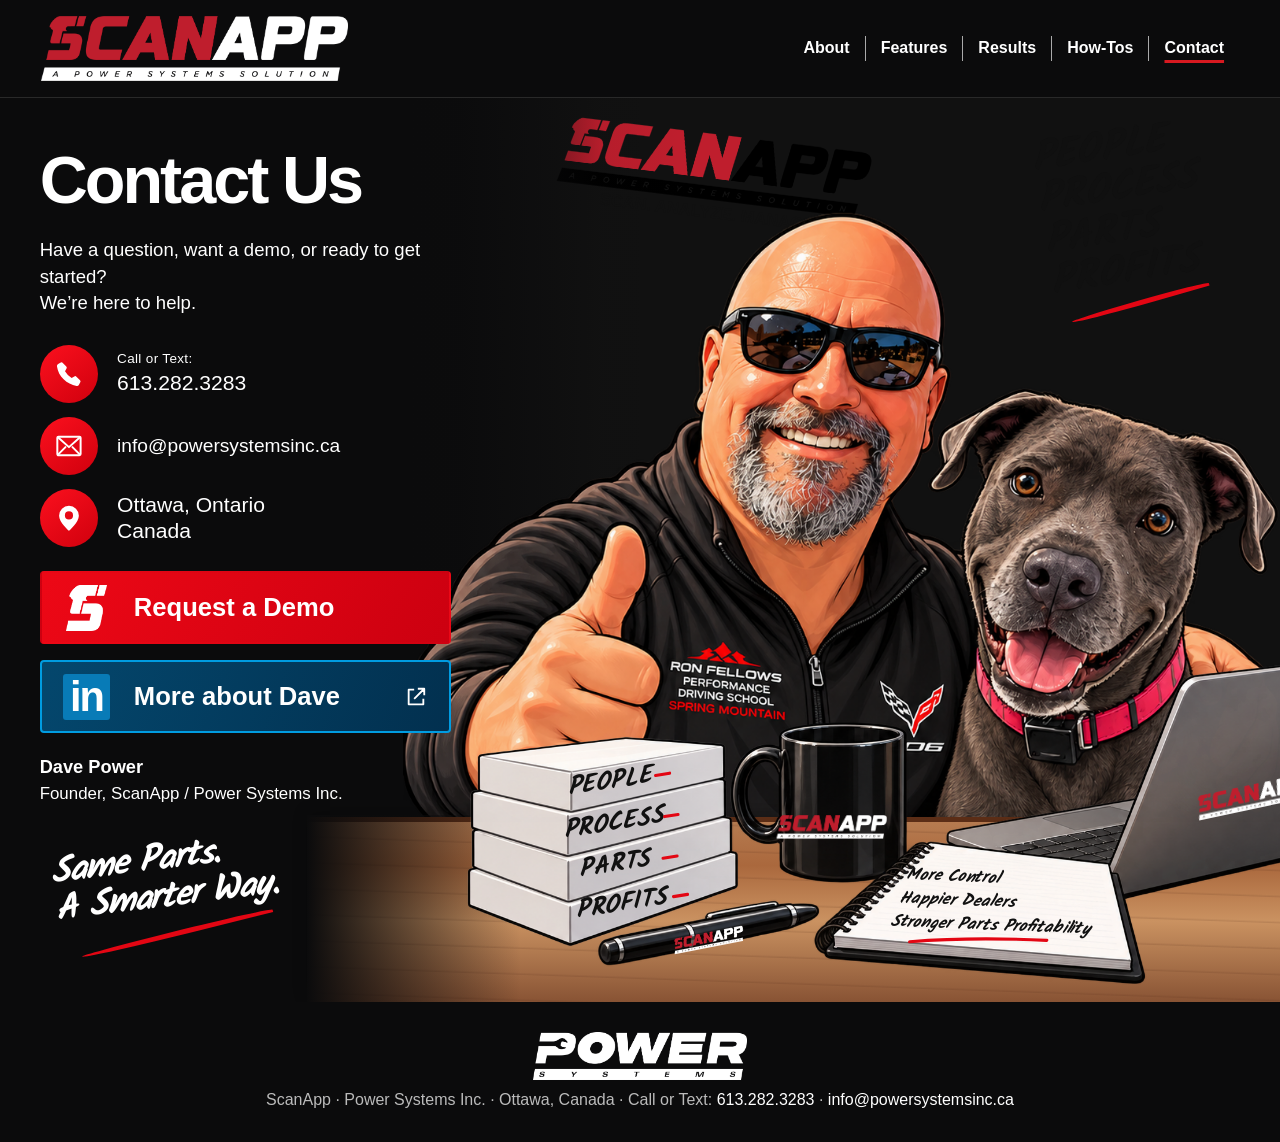
==== contact.html @ 514004e7 "Assemble Contact page from approved layers; review desktop and mobile without changing main" ====
<!doctype html>
<html lang="en">
<head>
  <meta charset="utf-8">
  <meta name="viewport" content="width=device-width,initial-scale=1">
  <meta name="description" content="Contact Dave Power at ScanApp. Call or text 613.282.3283, request a demo, or learn more about the founder of ScanApp and Power Systems Inc.">
  <title>Contact Us | ScanApp</title>
  <link rel="icon" href="graphics/scanapp%20small%20color.png">
  <link rel="preconnect" href="https://fonts.googleapis.com">
  <link rel="preconnect" href="https://fonts.gstatic.com" crossorigin>
  <link href="https://fonts.googleapis.com/css2?family=Kalam:wght@700&display=swap" rel="stylesheet">
  <link rel="stylesheet" href="site.css">
  <link rel="stylesheet" href="contact.css?v=20261003-1">
</head>
<body class="contact-view">
  <a class="contact-skip" href="#contact-heading">Skip to contact information</a>
  <div data-site-header></div>
  <main class="contact-stage" aria-labelledby="contact-heading">
    <picture class="contact-environment" aria-hidden="true">
      <source media="(max-width:800px)" srcset="graphics/ChatGPT%20Image%20Oct%203%2C%202026%2C%2002_50_07%20PM-3.png">
      <img src="graphics/ChatGPT%20Image%20Oct%203%2C%202026%2C%2002_50_04%20PM-2.png" width="1536" height="1024" alt="" fetchpriority="high">
    </picture>
    <div class="contact-shade" aria-hidden="true"></div>
    <div class="contact-wall-brand" aria-hidden="true">
      <img src="graphics/SCANAPP_COLOR.png" width="1915" height="408" alt="">
      <span>SCAN. ANALYZE. MANAGE.</span>
    </div>
    <div class="contact-wall-words" aria-hidden="true">PEOPLE<br>PROCESS<br>PARTS<br>PROFITS<i></i></div>

    <section class="contact-information">
      <h1 id="contact-heading">Contact Us</h1>
      <p class="contact-intro">Have a question, want a demo, or ready to get started?  <span>We’re here to help.</span></p>
      <div class="contact-details">
        <div class="contact-detail">
          <span class="contact-symbol" aria-hidden="true"><svg viewBox="0 0 24 24"><path d="M6.7 2.5a1.5 1.5 0 0 0-1.7-.3L2.7 3.4a2 2 0 0 0-1 2.1c.7 4.2 2.5 7.9 5.7 11.1 3.1 3.1 6.9 5 11.1 5.7a2 2 0 0 0 2.1-1l1.2-2.3a1.5 1.5 0 0 0-.3-1.7l-3.1-3a1.5 1.5 0 0 0-1.8-.2l-2.3 1.3a14.7 14.7 0 0 1-5.7-5.7l1.3-2.3a1.5 1.5 0 0 0-.2-1.8Z"/></svg></span>
          <div><span class="contact-phone-label">Call or Text:</span><a class="contact-phone" href="tel:+16132823283">613.282.3283</a></div>
        </div>
        <div class="contact-detail">
          <span class="contact-symbol" aria-hidden="true"><svg viewBox="0 0 24 24" class="contact-outline"><rect x="2" y="4" width="20" height="16" rx="1"/><path d="m3 5 9 8 9-8M3 19l6-6m12 6-6-6"/></svg></span>
          <div class="contact-email"><span data-email></span><noscript>Please call or text the number above.</noscript></div>
        </div>
        <div class="contact-detail">
          <span class="contact-symbol" aria-hidden="true"><svg viewBox="0 0 24 24"><path fill-rule="evenodd" d="M12 1.5A8.5 8.5 0 0 0 3.5 10c0 5.7 8.5 13 8.5 13s8.5-7.3 8.5-13A8.5 8.5 0 0 0 12 1.5Zm0 4.8a3.5 3.5 0 1 1 0 7 3.5 3.5 0 0 1 0-7Z"/></svg></span>
          <address>Ottawa, Ontario<br>Canada</address>
        </div>
      </div>
      <div class="contact-ctas">
        <a class="contact-cta contact-demo" href="tel:+16132823283" data-demo-link><img src="graphics/S%20ICON_WHITE.png" width="36" height="36" alt=""><span>Request a Demo</span></a>
        <a class="contact-cta contact-linkedin" href="https://www.linkedin.com/in/thedavepower/" target="_blank" rel="noopener noreferrer"><span class="contact-linkedin-mark" aria-hidden="true">in</span><span>More about Dave</span><svg class="contact-external" viewBox="0 0 24 24" aria-hidden="true"><path d="M14 3h7v7m0-7L10 14M10 4H4v16h16v-6"/></svg></a>
      </div>
    </section>

    <div class="contact-illustration">
    <div class="contact-portrait" role="img" aria-label="Illustration of Dave Power giving a thumbs-up with his gray dog beside him.">
      <svg viewBox="0 205 1122 1040" aria-hidden="true"><image href="graphics/ChatGPT%20Image%20Oct%203%2C%202026%2C%2002_49_44%20PM-1.png" width="1122" height="1402"/></svg>
    </div>
    <div class="contact-desktop" aria-hidden="true"></div>
    <div class="contact-props" aria-hidden="true">
      <svg viewBox="0 470 1448 550">
        <image href="graphics/ChatGPT%20Image%20Oct%203%2C%202026%2C%2002_50_10%20PM-4.png" width="1448" height="1086"/>
        <g class="contact-prop-writing" transform="rotate(-9 238 767)">
          <text x="185" y="691">PEOPLE</text><text x="168" y="758">PROCESS</text><text x="183" y="824">PARTS</text><text x="167" y="889">PROFITS</text>
          <path d="M329 681h23M333 749h22M320 815h23M327 879h23" class="contact-red-stroke"/>
        </g>
        <image href="graphics/SCANAPP_RED%26WHITE.png" x="510" y="731" width="178" height="40"/>
        <image href="graphics/SCANAPP_RED%26WHITE.png" x="1187" y="681" width="184" height="42" transform="rotate(-12 1280 702)"/>
        <image href="graphics/SCANAPP_RED%26WHITE.png" x="342" y="920" width="116" height="27" transform="rotate(-11 400 933)"/>
        <g class="contact-note-writing" transform="matrix(1,.04,-.15,1,126,-33)">
          <text x="719" y="840">More Control</text><text x="714" y="878">Happier Dealers</text><text x="704" y="916">Stronger Parts Profitability</text>
          <path d="M740 940q99-12 220-11" class="contact-red-stroke"/>
        </g>
      </svg>
    </div>
    </div>
    <div class="contact-founder"><strong>Dave Power</strong><span>Founder, ScanApp / Power Systems Inc.</span></div>
    <p class="contact-motto">Same Parts.<br>A Smarter Way.<i aria-hidden="true"></i></p>
  </main>
  <div data-site-footer></div>
  <script src="site.js"></script>
  <script src="contact.js?v=20261003-1"></script>
</body>
</html>
---- site.css ----
:root{--red:#d71920;--black:#0b0b0c;--ink:#202124;--muted:#666;--line:#ddd;--soft:#f6f6f6}*{box-sizing:border-box}body{margin:0;font-family:Arial,Helvetica,sans-serif;color:var(--ink);line-height:1.55;background:#fff}header{background:#fff;border-bottom:1px solid var(--line);padding:14px 5%;display:flex;align-items:center;justify-content:space-between;position:sticky;top:0;z-index:10}.brand img{height:68px;width:auto;display:block}nav{display:flex;align-items:center}nav>a,.drop>a{color:#111;text-decoration:none;font-weight:700;padding:0 15px}nav>a+*,.drop+*{border-left:1px solid #aaa}.drop{position:relative}.dropmenu{display:none;position:absolute;top:26px;left:0;background:#fff;border:1px solid var(--line);min-width:190px;box-shadow:0 12px 25px #0002}.drop:hover .dropmenu{display:block}.dropmenu a{display:block;padding:11px 14px;color:#111;text-decoration:none}.dropmenu a:hover{background:var(--soft)}.menu{display:none;border:0;background:none;font-size:30px}.hero{background:var(--black);color:#fff;padding:72px 7%}.hero-inner{max-width:1200px;margin:auto;display:grid;grid-template-columns:1.1fr .9fr;gap:50px;align-items:center}.hero h1{font-size:52px;line-height:1.05;margin:0 0 18px}.hero p{font-size:20px;color:#e7e7e7}.red{color:var(--red)}.btn{display:inline-block;background:var(--red);color:#fff;padding:13px 20px;text-decoration:none;font-weight:800;margin-top:12px}.wrap{max-width:1200px;margin:auto;padding:60px 6%}.wrap h1,.wrap h2{line-height:1.1}.wrap h2{font-size:34px}.lead{font-size:20px;color:var(--muted);max-width:900px}.feature-links{display:grid;grid-template-columns:repeat(3,1fr);gap:28px;margin-top:36px}.feature-links a{border-top:5px solid var(--red);padding:24px;background:var(--soft);color:var(--ink);text-decoration:none}.feature-links h3{font-size:25px;margin:0 0 8px}.split{display:grid;grid-template-columns:1fr 1fr;gap:42px;align-items:center}.photo{width:100%;display:block}.black{background:var(--black);color:#fff}.black .lead{color:#ddd}.stat{font-size:38px;font-weight:900}.dms{display:flex;flex-wrap:wrap;gap:12px;margin-top:18px}.pill{border:1px solid #bbb;padding:9px 14px}.footer{background:#0b0b0c;color:#bbb;padding:30px 6%;text-align:center}.footer img{height:48px;max-width:240px}.guide{padding:18px 0;border-bottom:1px solid var(--line)}.guide a{color:var(--red);font-weight:800}.lpo-flow{display:grid;grid-template-columns:repeat(5,1fr);gap:12px;margin-top:28px}.lpo-flow div{background:#fff;color:#111;padding:18px;border-top:4px solid var(--red)}@media(max-width:800px){header{flex-wrap:wrap}.brand img{height:44px}.menu{display:block}nav{display:none;width:100%;flex-direction:column;align-items:stretch;padding-top:10px}nav.open{display:flex}nav>a,.drop>a{display:block;padding:12px 0;border-top:1px solid var(--line)}nav>a+*,.drop+*{border-left:0}.dropmenu{display:block;position:static;border:0;box-shadow:none;padding-left:16px}.dropmenu a{padding:8px 0}.hero-inner,.split{grid-template-columns:1fr}.hero{padding:48px 6%}.hero h1{font-size:38px}.feature-links{grid-template-columns:1fr}.lpo-flow{grid-template-columns:1fr}.wrap{padding:44px 6%}}
.lpo-hero-art{display:grid;grid-template-columns:1fr 1fr;gap:18px;align-items:end}.lpo-people{display:flex;align-items:flex-end;justify-content:center}.lpo-people img{width:48%;max-width:260px;object-fit:contain}.process-grid{display:grid;grid-template-columns:repeat(5,1fr);gap:18px;margin-top:34px}.process-item{text-align:center}.process-item img{width:100%;aspect-ratio:1.2/1;object-fit:contain}.process-title{font-size:30px;font-weight:900;line-height:1;margin:12px 0 8px}.process-sub{font-size:17px;font-weight:800;min-height:26px}.solution-list{font-size:18px;line-height:1.7}.solution-list li{margin-bottom:10px}.benefit-grid{display:grid;grid-template-columns:repeat(6,1fr);gap:18px;margin-top:30px}.benefit{text-align:center}.benefit img{height:76px;max-width:100%;object-fit:contain}.benefit strong{display:block;margin-top:10px}.dept-grid{display:grid;grid-template-columns:repeat(3,1fr);gap:32px}.dept{display:grid;grid-template-columns:130px 1fr;gap:18px;align-items:end}.dept img{width:130px;max-height:190px;object-fit:contain}.visual-pair{display:grid;grid-template-columns:1fr 1fr;gap:22px;align-items:center}.visual-pair img{width:100%;max-height:360px;object-fit:contain}
@media(max-width:900px){.process-grid{grid-template-columns:1fr 1fr}.benefit-grid{grid-template-columns:1fr 1fr 1fr}.dept-grid{grid-template-columns:1fr}.lpo-hero-art{grid-template-columns:1fr}.visual-pair{grid-template-columns:1fr}}
@media(max-width:600px){.process-grid{grid-template-columns:1fr}.process-item{display:grid;grid-template-columns:130px 1fr;text-align:left;gap:18px;align-items:center;border-bottom:1px solid #ddd;padding:18px 0}.process-item img{width:130px}.process-title{font-size:28px;margin:0 0 6px}.process-sub{min-height:0}.benefit-grid{grid-template-columns:1fr 1fr}.dept{grid-template-columns:100px 1fr}.dept img{width:100px}.lpo-people img{width:50%}}

/* LPO hero balance */
.lpo-hero-art{grid-template-columns:1fr!important;position:relative;min-height:430px;align-items:end}
.lpo-people{position:relative;z-index:2;justify-content:flex-start!important;padding-right:18%}
.lpo-people img{width:45%!important;max-width:245px!important}
.hero-lpo-box{position:absolute;right:0;bottom:0;width:38%!important;max-width:300px!important;height:auto;object-fit:contain;z-index:1}
.hero .hero-inner>div:first-child{min-width:0}
@media(min-width:901px){.hero .hero-inner{grid-template-columns:minmax(430px,1fr) minmax(430px,1fr)!important}.hero h1{font-size:52px!important;max-width:620px}.hero p{max-width:620px}}
@media(max-width:900px){.lpo-hero-art{min-height:360px}.lpo-people{padding-right:20%}.hero-lpo-box{width:36%!important}}
@media(max-width:600px){.lpo-hero-art{min-height:300px}.lpo-people{padding-right:15%}.lpo-people img{width:48%!important}.hero-lpo-box{width:34%!important}.hero h1{font-size:38px!important}}

/* Approved LPO polish */
.hero h1{white-space:nowrap;font-size:clamp(34px,3.3vw,54px)!important}
.process-item{display:flex;flex-direction:column}.process-item img{order:0}.process-item>div{order:1;display:flex;flex-direction:column;flex:1}.process-title{min-height:36px}.process-sub{order:2;margin-top:2px}.process-item p{order:3}
.dept-grid .dept:nth-child(2) img{transform:scale(1.12);transform-origin:bottom center}
.action-btn{font-size:24px!important;padding:18px 30px!important;min-width:300px;display:inline-flex!important;align-items:center;justify-content:center;gap:14px}.action-btn img{width:36px;height:36px;object-fit:contain}.footer a{color:#fff;text-decoration:none}.footer a:hover{text-decoration:underline}
@media(max-width:900px){.hero h1{white-space:normal}.process-title{min-height:0}.dept-grid .dept:nth-child(2) img{transform:scale(1.08)}}
@media(max-width:600px){.action-btn{font-size:21px!important;min-width:0;width:100%;max-width:360px;padding:17px 22px!important}.action-btn img{width:32px;height:32px}.process-item{display:grid}.process-item>div{display:block}.process-sub{margin-top:2px}}

/* Mobile LPO hero correction */
@media(max-width:600px){
 .hero .hero-inner{display:block!important}
 .lpo-hero-art{min-height:0!important;height:auto!important;margin-top:28px;display:block!important;position:relative!important}
 .lpo-people{padding:0!important;display:flex!important;align-items:flex-end!important;justify-content:center!important;position:relative!important}
 .lpo-people img{width:46%!important;max-width:190px!important}
 .hero-lpo-box{position:absolute!important;right:2%!important;bottom:0!important;width:25%!important;max-width:110px!important}
}

.contact-page{min-height:calc(100vh - 150px);display:grid;grid-template-columns:1fr 1.08fr;background:#f5f5f5}.contact-copy{background:#171717;color:#fff;padding:70px max(6vw,40px);display:flex;flex-direction:column;justify-content:center}.contact-copy .eyebrow{font-size:18px;font-weight:900;letter-spacing:.08em}.contact-copy h1{font-size:64px;line-height:1;margin:10px 0 24px}.contact-copy h1 span,.contact-tagline span{color:var(--red)}.contact-copy p{font-size:20px;max-width:610px}.contact-copy a{color:#fff}.contact-lead{font-weight:800}.contact-actions{display:flex;gap:16px;align-items:stretch;margin:18px 0 26px;flex-wrap:wrap}.contact-actions .action-btn,.linkedin-btn{margin:0!important;min-height:64px;min-width:270px;display:inline-flex!important;align-items:center;justify-content:center;gap:12px;padding:15px 24px!important;font-size:19px!important;font-weight:900;text-decoration:none}.linkedin-btn{background:#0a66c2;color:#fff}.linkedin-btn strong{font-size:25px}.founder-line{font-size:18px;margin-top:6px}.contact-tagline{font-size:31px;font-weight:900;font-style:italic;margin-top:34px}.contact-art{display:flex;align-items:center;justify-content:center;padding:28px;background:#fff}.contact-art img{width:100%;max-width:780px;height:auto;display:block}
@media(max-width:800px){.contact-page{grid-template-columns:1fr}.contact-copy{padding:48px 6% 38px}.contact-copy h1{font-size:48px}.contact-copy p{font-size:18px}.contact-actions{display:grid;grid-template-columns:1fr}.contact-actions .action-btn,.linkedin-btn{width:100%;min-width:0}.contact-art{padding:18px 5% 32px}.contact-tagline{font-size:26px}}

/* Contact scene approved composition */
.contact-scene{padding:0!important;overflow:hidden;background:#111!important;align-items:stretch!important}
.contact-scene img{width:100%!important;height:100%!important;max-width:none!important;object-fit:cover!important;object-position:68% center}
@media(min-width:801px){.contact-page{grid-template-columns:48% 52%}.contact-scene{min-height:760px}}
@media(max-width:800px){.contact-scene{min-height:520px}.contact-scene img{object-position:70% center}.contact-copy{order:1}.contact-scene{order:2}}
@media(max-width:520px){.contact-scene{min-height:430px}.contact-scene img{object-position:71% center}}

/* Current-page underline: shared desktop, dropdown and mobile navigation. */
[data-site-header] nav a.is-active {
  text-decoration-line: underline;
  text-decoration-color: var(--red);
  text-decoration-thickness: 3px;
  text-underline-offset: 7px;
  text-decoration-skip-ink: none;
}
---- contact.css ----
/* Contact only.  Shared header/footer and other pages remain in site.css. */
.contact-view{background:#0b0b0c;--contact-red:#e30613}
.contact-view [data-site-header] header{background:#0b0b0c;border-color:#292929;padding:16px 3.2%;}
.contact-view [data-site-header] .brand img{height:auto;width:clamp(225px,24vw,370px);max-width:100%;}
.contact-view [data-site-header] nav>a,.contact-view [data-site-header] .drop>a{color:#fff}
.contact-view [data-site-header] .menu{color:#fff;min-width:44px;min-height:44px;cursor:pointer}
.contact-view [data-site-header] .dropmenu{background:#171717;border-color:#444;z-index:20}
.contact-view [data-site-header] .dropmenu a{color:#fff}
.contact-view [data-site-header] .dropmenu a:hover{background:#292929}
.contact-view [data-site-header] .drop:focus-within .dropmenu{display:block}
.contact-view [data-site-header] a:focus-visible,.contact-view button:focus-visible{outline:3px solid #fff;outline-offset:5px}
.contact-skip{position:fixed;left:16px;top:-100px;z-index:99;background:#fff;color:#111;padding:12px 18px}
.contact-skip:focus{top:12px}
.contact-stage{position:relative;isolation:isolate;overflow:hidden;display:grid;grid-template-columns:37.5% 62.5%;grid-template-rows:auto auto 1fr;min-height:880px;min-height:max(880px,66.6667vw);max-width:1920px;margin:0 auto;background:#111;color:#fff;}
.contact-environment{position:absolute;z-index:-4;inset:0 0 0 36%;}
.contact-environment img{width:100%;height:100%;object-fit:cover;object-position:38% 0;display:block;}
.contact-shade{position:absolute;z-index:-2;inset:0;background:linear-gradient(90deg,#0b0b0c 0%,#0b0b0c 32%,rgba(11,11,12,.96) 36%,rgba(11,11,12,.05) 47%,transparent 54%);}
.contact-information{position:relative;z-index:5;grid-column:1;grid-row:1;padding:clamp(32px,3.7vw,68px) 0 0 clamp(24px,3.1vw,60px);width:94%;}
.contact-information h1{font-family:Arial,Helvetica,sans-serif;font-size:clamp(48px,5.2vw,88px);font-weight:900;letter-spacing:-.045em;line-height:1.04;margin:0 0 22px;white-space:nowrap;}
.contact-intro{font-size:clamp(17px,1.45vw,24px);line-height:1.43;margin:0 0 28px;max-width:510px;}
.contact-intro span{display:block;}
.contact-details{display:grid;gap:14px;margin-bottom:24px;}
.contact-detail{display:flex;gap:clamp(13px,1.5vw,25px);align-items:center;min-width:0;font-size:clamp(17px,1.65vw,26px);line-height:1.25;}
.contact-detail>div{min-width:0;}
.contact-symbol{display:grid;place-items:center;flex-shrink:0;width:clamp(48px,4.55vw,74px);aspect-ratio:1;border-radius:50%;background:linear-gradient(140deg,#fb101e,#d0000d);}
.contact-symbol svg{width:48%;height:48%;fill:#fff;}
.contact-symbol .contact-outline{fill:none;stroke:#fff;stroke-width:1.7;stroke-linecap:round;stroke-linejoin:round;}
.contact-detail a{color:inherit;text-decoration:none;}
.contact-detail a:hover{text-decoration:underline;text-underline-offset:4px;}
.contact-detail a:focus-visible,.contact-cta:focus-visible{outline:3px solid currentColor;outline-offset:5px;}
.contact-phone-label{display:block;font-size:.64em;margin-bottom:3px;letter-spacing:.025em;}
.contact-phone{white-space:nowrap;}
.contact-email{font-size:clamp(15px,1.5vw,24px);overflow-wrap:anywhere;}
.contact-detail address{font-style:normal;}
.contact-ctas{display:grid;gap:16px;width:100%;max-width:470px;}
.contact-cta{box-sizing:border-box;display:flex;align-items:center;justify-content:flex-start;gap:clamp(14px,1.9vw,29px);height:clamp(68px,5.7vw,91px);padding:12px clamp(16px,1.7vw,27px);border:2px solid transparent;border-radius:4px;color:#fff;text-decoration:none;font-size:clamp(18px,2vw,31px);font-weight:700;line-height:1.15;}
.contact-cta>span:not(.contact-linkedin-mark){white-space:nowrap;}
.contact-demo{background:linear-gradient(120deg,#ed0816,#cc0010);}
.contact-demo>img{object-fit:contain;flex-shrink:0;width:clamp(34px,3.6vw,56px);height:clamp(34px,3.6vw,56px);}
.contact-linkedin{background:linear-gradient(110deg,#04476d,#02304f);border-color:#009ce1;}
.contact-linkedin-mark{flex-shrink:0;display:grid;place-items:center;width:clamp(34px,3.6vw,56px);height:clamp(34px,3.6vw,56px);border-radius:3px;background:#087bb7;color:#fff;font-family:Arial,sans-serif;font-size:clamp(30px,3.25vw,49px);font-weight:800;letter-spacing:-.05em;line-height:1;}
.contact-external{width:22px;height:22px;margin-left:auto;flex-shrink:0;fill:none;stroke:currentColor;stroke-width:2;stroke-linejoin:round;}
.contact-cta:hover{filter:brightness(1.12);}
.contact-founder{grid-column:1;grid-row:2;position:relative;z-index:5;margin:20px 0 0 clamp(24px,3.1vw,60px);font-size:clamp(15px,1.32vw,21px);line-height:1.5;}
.contact-founder strong,.contact-founder span{display:block;}
.contact-founder strong{font-weight:700;font-size:1.08em;}
.contact-founder span{max-width:93%;}
.contact-motto{grid-column:1;grid-row:3;position:relative;z-index:5;align-self:start;justify-self:start;font-family:'Kalam','Comic Sans MS','Comic Neue',cursive;font-weight:700;font-style:italic;font-size:clamp(30px,2.8vw,48px);line-height:1.06;margin:35px 0 65px clamp(33px,4.2vw,80px);transform:rotate(-7deg);letter-spacing:-.055em;}
.contact-motto i,.contact-wall-words i{display:block;height:5px;background:var(--contact-red);border-radius:65% 85% 0 100%;transform:rotate(-7deg);width:88%;margin:15px 0 0 9%;}
.contact-wall-brand{position:absolute;z-index:-3;top:2.6%;left:43%;width:25.5%;padding:12px 8px;text-align:center;transform:rotate(7deg);}
.contact-wall-brand img{width:100%;height:auto;display:block;}
.contact-wall-brand span{color:#111;font-size:clamp(14px,1.3vw,23px);font-weight:800;display:block;white-space:nowrap;}
.contact-wall-words{position:absolute;z-index:-3;top:3.2%;right:6%;color:#101010;font-family:'Kalam','Comic Sans MS','Comic Neue',cursive;font-style:italic;font-weight:800;line-height:1.04;font-size:clamp(28px,3.1vw,52px);transform:rotate(-9deg);}
.contact-wall-words i{margin-top:10px;height:5px;}
.contact-illustration{display:contents;}
.contact-portrait{position:absolute;z-index:0;width:69%;right:-.5%;bottom:16%;aspect-ratio:1.36;overflow:hidden;}
.contact-portrait svg{display:block;width:100%;height:auto;}
.contact-desktop{position:absolute;z-index:1;bottom:0;right:0;left:24%;height:20.5%;border-top:5px solid #5b2d16;background:repeating-linear-gradient(2deg,transparent 0 8px,#50271624 9px,transparent 11px 26px),linear-gradient(180deg,#b67b50,#aa683d 24%,#ca9261 55%,#885334);box-shadow:0 -5px 14px #0003;}
.contact-desktop:after{content:'';position:absolute;inset:-7px 0 0 0;background:linear-gradient(90deg,#0b0b0c,transparent 22%);}
.contact-props{position:absolute;z-index:2;right:-6%;bottom:1%;width:70%;}
.contact-props>svg{display:block;width:100%;height:auto;overflow:visible;}
.contact-prop-writing{font-family:'Kalam','Comic Sans MS','Comic Neue',cursive;font-size:40px;font-weight:700;font-style:italic;fill:#111;}
.contact-note-writing{font-family:'Kalam','Comic Sans MS','Comic Neue',cursive;font-weight:700;font-style:italic;font-size:27px;fill:#111;}
.contact-red-stroke{stroke:var(--contact-red);fill:none;stroke-width:5;stroke-linecap:round;}
@media(min-width:1600px){.contact-stage{min-height:1067px}.contact-information{padding-top:60px}.contact-intro{margin-bottom:35px}.contact-details{gap:18px;margin-bottom:30px}}
@media(min-width:801px) and (max-width:1100px){
 .contact-stage{grid-template-columns:42% 58%;min-height:820px}
 .contact-information{width:96%;padding-left:26px;padding-top:42px}
 .contact-information h1{font-size:52px;}
 .contact-intro{font-size:17px;}
 .contact-detail{font-size:19px;gap:12px;}
 .contact-email{font-size:16px;}
 .contact-symbol{width:46px;}
 .contact-cta{font-size:20px;padding:12px 15px;gap:13px;height:68px;}
 .contact-external{width:17px;}
 .contact-founder{margin-left:26px;}
 .contact-motto{font-size:34px;margin-left:34px;}
 .contact-shade{background:linear-gradient(90deg,#0b0b0c 0 34%,#0b0b0cf5 39%,transparent 53%);}
 .contact-environment{left:37%;}
 .contact-portrait{width:66%;right:-4%;bottom:16%;aspect-ratio:1.1;}
 .contact-wall-brand{left:47%;top:6%;width:26%;}
 .contact-wall-words{right:3%;top:5%;font-size:29px;}
 .contact-props{width:80%;right:-9%;}
 .contact-desktop{left:28%;height:21%;}
}
@media(max-width:800px){
 .contact-view [data-site-header] header{padding:14px 5%;}
 .contact-view [data-site-header] .brand img{width:clamp(220px,47vw,340px);height:auto;}
 .contact-view [data-site-header] nav{padding-top:14px;}
 .contact-view [data-site-header] nav>a,.contact-view [data-site-header] .drop>a{border-top-color:#353535;}
 .contact-stage{display:flex;flex-direction:column;min-height:0;max-width:800px;background:#f4f2ef;color:#0b0b0c;}
 .contact-environment{inset:0;z-index:-4;}
 .contact-environment img{object-position:50% 0;}
 .contact-shade{z-index:-2;background:linear-gradient(180deg,#fffdfb 0%,#fffdfbf0 34%,#fffdfbc4 43%,#fffdfa28 63%,transparent 75%);}
 .contact-information{grid-column:auto;width:100%;padding:27px 5% 0;}
 .contact-information h1{font-size:clamp(43px,8vw,66px);margin-bottom:13px;letter-spacing:-.055em;}
 .contact-intro{font-size:clamp(16px,2.7vw,22px);width:67%;margin:0 0 20px;line-height:1.42;}
 .contact-details{gap:12px;margin-bottom:21px;}
 .contact-detail{font-size:clamp(17px,3.1vw,24px);gap:14px;line-height:1.25;}
 .contact-symbol{width:clamp(42px,7vw,57px);}
 .contact-phone-label{font-size:.7em;margin-bottom:2px;}
 .contact-email{font-size:clamp(15px,2.9vw,23px);}
 .contact-ctas{width:64%;max-width:360px;gap:12px;}
 .contact-cta{height:54px;gap:12px;padding:9px 11px;font-size:clamp(16px,3vw,24px);}
 .contact-demo>img,.contact-linkedin-mark{width:32px;height:32px;}
 .contact-linkedin-mark{font-size:29px;}
 .contact-external{display:none;}
 .contact-illustration{display:block;position:relative;margin-top:18px;}
 .contact-portrait{position:relative;width:105%;right:auto;bottom:auto;margin:0 0 0 -2.5%;aspect-ratio:1.08;z-index:0;flex:none;}
 .contact-desktop{left:0;height:28%;bottom:0;border-top-width:3px;}
 .contact-desktop:after{background:none;}
 .contact-props{width:106%;right:-5%;bottom:1%;}
 .contact-founder{order:5;grid-column:auto;grid-row:auto;z-index:5;margin:0;padding:17px 5% 19px;background:#0b0b0c;color:#fff;line-height:1.4;font-size:14px;text-align:left;}
 .contact-founder strong{font-size:18px;}
 .contact-founder span{max-width:100%;}
 .contact-motto{position:absolute;top:100px;right:5%;width:28%;font-size:clamp(22px,4.4vw,34px);line-height:1.02;letter-spacing:-.045em;margin:0;transform:rotate(-9deg);}
 .contact-motto i{height:4px;width:93%;margin-top:12px;}
 .contact-wall-brand{left:auto;right:4%;top:39%;width:29%;opacity:.85;transform:rotate(-7deg);}
 .contact-wall-brand span{font-size:clamp(8px,1.5vw,11px);}
 .contact-wall-words{display:none;}
 .contact-view .footer{font-size:14px;padding:24px 6%;border-top:1px solid #333;}
}
@media(max-width:374px){
 .contact-information h1{font-size:40px;}
 .contact-intro{font-size:16px;width:68%;}
 .contact-motto{font-size:21px;right:3%;}
 .contact-ctas{width:73%;}
 .contact-cta{font-size:16px;gap:10px;}
 .contact-email{font-size:14px;}
 .contact-symbol{width:39px;}
 .contact-detail{gap:11px;}
 .contact-portrait{margin-top:0;}
}
@media(prefers-reduced-motion:reduce){.contact-view *{scroll-behavior:auto;}}
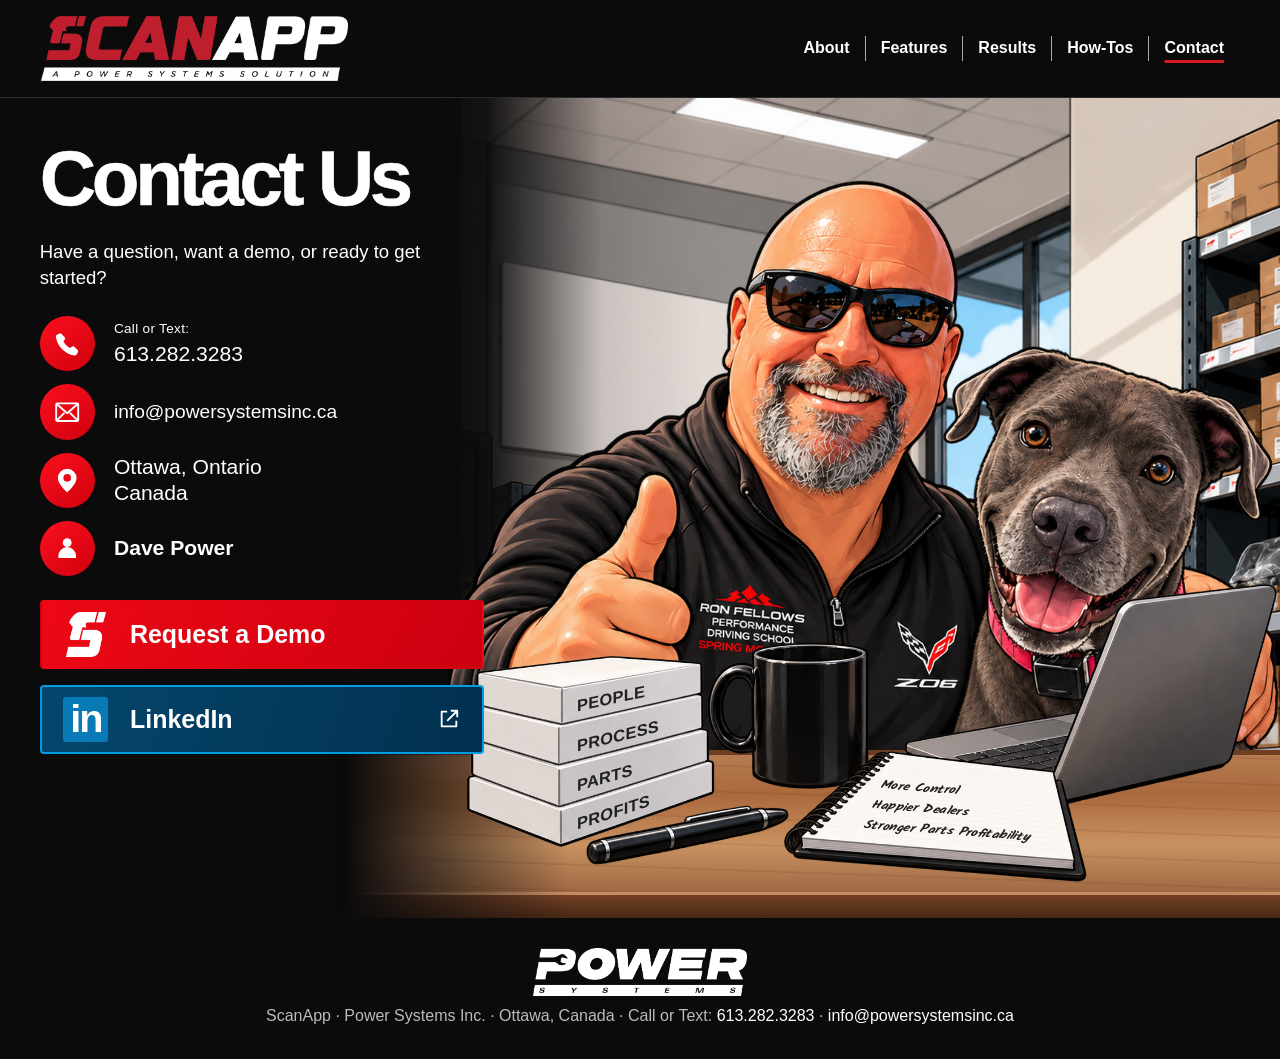
==== commit 4aa47248: "Refine Contact page: simplify branding, reorder contact details, align props and raise mobile portra" ====
--- a/contact.html
+++ b/contact.html
@@ -3,6 +3,7 @@
 <head>
   <meta charset="utf-8">
   <meta name="viewport" content="width=device-width,initial-scale=1">
+  <meta http-equiv="Content-Security-Policy" content="script-src 'self'; object-src 'none'; base-uri 'self'">
   <meta name="description" content="Contact Dave Power at ScanApp. Call or text 613.282.3283, request a demo, or learn more about the founder of ScanApp and Power Systems Inc.">
   <title>Contact Us | ScanApp</title>
   <link rel="icon" href="graphics/scanapp%20small%20color.png">
@@ -10,7 +11,7 @@
   <link rel="preconnect" href="https://fonts.gstatic.com" crossorigin>
   <link href="https://fonts.googleapis.com/css2?family=Kalam:wght@700&display=swap" rel="stylesheet">
   <link rel="stylesheet" href="site.css">
-  <link rel="stylesheet" href="contact.css?v=20261003-1">
+  <link rel="stylesheet" href="contact.css?v=20261003-2">
 </head>
 <body class="contact-view">
   <a class="contact-skip" href="#contact-heading">Skip to contact information</a>
@@ -21,15 +22,10 @@
       <img src="graphics/ChatGPT%20Image%20Oct%203%2C%202026%2C%2002_50_04%20PM-2.png" width="1536" height="1024" alt="" fetchpriority="high">
     </picture>
     <div class="contact-shade" aria-hidden="true"></div>
-    <div class="contact-wall-brand" aria-hidden="true">
-      <img src="graphics/SCANAPP_COLOR.png" width="1915" height="408" alt="">
-      <span>SCAN. ANALYZE. MANAGE.</span>
-    </div>
-    <div class="contact-wall-words" aria-hidden="true">PEOPLE<br>PROCESS<br>PARTS<br>PROFITS<i></i></div>
 
     <section class="contact-information">
       <h1 id="contact-heading">Contact Us</h1>
-      <p class="contact-intro">Have a question, want a demo, or ready to get started?  <span>We’re here to help.</span></p>
+      <p class="contact-intro">Have a question, want a demo, or ready to get started?</p>
       <div class="contact-details">
         <div class="contact-detail">
           <span class="contact-symbol" aria-hidden="true"><svg viewBox="0 0 24 24"><path d="M6.7 2.5a1.5 1.5 0 0 0-1.7-.3L2.7 3.4a2 2 0 0 0-1 2.1c.7 4.2 2.5 7.9 5.7 11.1 3.1 3.1 6.9 5 11.1 5.7a2 2 0 0 0 2.1-1l1.2-2.3a1.5 1.5 0 0 0-.3-1.7l-3.1-3a1.5 1.5 0 0 0-1.8-.2l-2.3 1.3a14.7 14.7 0 0 1-5.7-5.7l1.3-2.3a1.5 1.5 0 0 0-.2-1.8Z"/></svg></span>
@@ -43,12 +39,16 @@
           <span class="contact-symbol" aria-hidden="true"><svg viewBox="0 0 24 24"><path fill-rule="evenodd" d="M12 1.5A8.5 8.5 0 0 0 3.5 10c0 5.7 8.5 13 8.5 13s8.5-7.3 8.5-13A8.5 8.5 0 0 0 12 1.5Zm0 4.8a3.5 3.5 0 1 1 0 7 3.5 3.5 0 0 1 0-7Z"/></svg></span>
           <address>Ottawa, Ontario<br>Canada</address>
         </div>
-      </div>
-      <div class="contact-ctas">
-        <a class="contact-cta contact-demo" href="tel:+16132823283" data-demo-link><img src="graphics/S%20ICON_WHITE.png" width="36" height="36" alt=""><span>Request a Demo</span></a>
-        <a class="contact-cta contact-linkedin" href="https://www.linkedin.com/in/thedavepower/" target="_blank" rel="noopener noreferrer"><span class="contact-linkedin-mark" aria-hidden="true">in</span><span>More about Dave</span><svg class="contact-external" viewBox="0 0 24 24" aria-hidden="true"><path d="M14 3h7v7m0-7L10 14M10 4H4v16h16v-6"/></svg></a>
+        <div class="contact-detail contact-person">
+          <span class="contact-symbol" aria-hidden="true"><svg viewBox="0 0 24 24"><circle cx="12" cy="7" r="4"/><path d="M4 21v-2a8 8 0 0 1 16 0v2Z"/></svg></span>
+          <div>Dave Power</div>
+        </div>
       </div>
     </section>
+    <div class="contact-ctas">
+        <a class="contact-cta contact-demo" href="tel:+16132823283" data-demo-link><img src="graphics/S%20ICON_WHITE.png" width="36" height="36" alt=""><span>Request a Demo</span></a>
+        <a class="contact-cta contact-linkedin" href="https://www.linkedin.com/in/thedavepower/" target="_blank" rel="noopener noreferrer"><span class="contact-linkedin-mark" aria-hidden="true">in</span><span>LinkedIn</span><svg class="contact-external" viewBox="0 0 24 24" aria-hidden="true"><path d="M14 3h7v7m0-7L10 14M10 4H4v16h16v-6"/></svg></a>
+    </div>
 
     <div class="contact-illustration">
     <div class="contact-portrait" role="img" aria-label="Illustration of Dave Power giving a thumbs-up with his gray dog beside him.">
@@ -58,25 +58,24 @@
     <div class="contact-props" aria-hidden="true">
       <svg viewBox="0 470 1448 550">
         <image href="graphics/ChatGPT%20Image%20Oct%203%2C%202026%2C%2002_50_10%20PM-4.png" width="1448" height="1086"/>
-        <g class="contact-prop-writing" transform="rotate(-9 238 767)">
-          <text x="185" y="691">PEOPLE</text><text x="168" y="758">PROCESS</text><text x="183" y="824">PARTS</text><text x="167" y="889">PROFITS</text>
-          <path d="M329 681h23M333 749h22M320 815h23M327 879h23" class="contact-red-stroke"/>
+        <!-- Labels follow each box face with a common left inset. -->
+        <g class="contact-prop-writing">
+          <text transform="matrix(1,-.215,0,1,205,704)">PEOPLE</text>
+          <text transform="matrix(1,-.245,0,1,205,775)">PROCESS</text>
+          <text transform="matrix(1,-.285,0,1,205,845)">PARTS</text>
+          <text transform="matrix(1,-.325,0,1,205,913)">PROFITS</text>
         </g>
-        <image href="graphics/SCANAPP_RED%26WHITE.png" x="510" y="731" width="178" height="40"/>
-        <image href="graphics/SCANAPP_RED%26WHITE.png" x="1187" y="681" width="184" height="42" transform="rotate(-12 1280 702)"/>
-        <image href="graphics/SCANAPP_RED%26WHITE.png" x="342" y="920" width="116" height="27" transform="rotate(-11 400 933)"/>
-        <g class="contact-note-writing" transform="matrix(1,.04,-.15,1,126,-33)">
-          <text x="719" y="840">More Control</text><text x="714" y="878">Happier Dealers</text><text x="704" y="916">Stronger Parts Profitability</text>
-          <path d="M740 940q99-12 220-11" class="contact-red-stroke"/>
+        <g class="contact-note-writing" transform="matrix(1,.075,-.34,.80,740,840)">
+          <text x="0" y="0">More Control</text>
+          <text x="0" y="44">Happier Dealers</text>
+          <text x="0" y="88">Stronger Parts Profitability</text>
         </g>
       </svg>
     </div>
     </div>
-    <div class="contact-founder"><strong>Dave Power</strong><span>Founder, ScanApp / Power Systems Inc.</span></div>
-    <p class="contact-motto">Same Parts.<br>A Smarter Way.<i aria-hidden="true"></i></p>
   </main>
   <div data-site-footer></div>
   <script src="site.js"></script>
-  <script src="contact.js?v=20261003-1"></script>
+  <script src="contact.js?v=20261003-2"></script>
 </body>
 </html>
--- a/site.css
+++ b/site.css
@@ -48,3 +48,19 @@
   text-underline-offset: 7px;
   text-decoration-skip-ink: none;
 }
+
+
+/* Receiving page */
+.receiving-process .process-item{border-top:5px solid var(--red);background:var(--soft);padding:22px;text-align:left}
+.receiving-process .process-item>div{display:block}
+.receiving-process .process-title{font-size:27px;min-height:0;margin:0 0 10px}
+.receiving-process .process-item p{margin:0}
+.receiving-callout{border-left:5px solid var(--red);padding:22px 0 22px 28px;align-self:center}
+.receiving-callout-title{font-size:30px;font-weight:900;line-height:1.05}
+.receiving-callout-accent{font-size:30px;font-weight:900;line-height:1.05;color:var(--red);margin:4px 0 18px}
+.receiving-callout p{font-size:19px;color:#ddd}
+.receiving-dms{background:var(--soft);border-top:5px solid var(--red);padding:28px}
+.receiving-dms h3{font-size:28px;margin:0 0 18px}
+.receiving-dms p{margin:0 0 18px}
+@media(max-width:900px){.receiving-process{grid-template-columns:1fr 1fr}}
+@media(max-width:600px){.receiving-process{grid-template-columns:1fr}.receiving-process .process-item{display:block}.receiving-callout-title,.receiving-callout-accent{font-size:26px}}
--- a/contact.css
+++ b/contact.css
@@ -1,7 +1,7 @@
-/* Contact only.  Shared header/footer and other pages remain in site.css. */
-.contact-view{background:#0b0b0c;--contact-red:#e30613}
-.contact-view [data-site-header] header{background:#0b0b0c;border-color:#292929;padding:16px 3.2%;}
-.contact-view [data-site-header] .brand img{height:auto;width:clamp(225px,24vw,370px);max-width:100%;}
+/* Contact-page-only composition. Shared navigation/footer stay in site.js. */
+.contact-view{background:#0b0b0c;--contact-red:#e30613;font-family:Arial,Helvetica,sans-serif}
+.contact-view [data-site-header] header{background:#0b0b0c;border-color:#292929;padding:16px 3.2%}
+.contact-view [data-site-header] .brand img{height:auto;width:clamp(225px,24vw,370px);max-width:100%}
 .contact-view [data-site-header] nav>a,.contact-view [data-site-header] .drop>a{color:#fff}
 .contact-view [data-site-header] .menu{color:#fff;min-width:44px;min-height:44px;cursor:pointer}
 .contact-view [data-site-header] .dropmenu{background:#171717;border-color:#444;z-index:20}
@@ -11,124 +11,103 @@
 .contact-view [data-site-header] a:focus-visible,.contact-view button:focus-visible{outline:3px solid #fff;outline-offset:5px}
 .contact-skip{position:fixed;left:16px;top:-100px;z-index:99;background:#fff;color:#111;padding:12px 18px}
 .contact-skip:focus{top:12px}
-.contact-stage{position:relative;isolation:isolate;overflow:hidden;display:grid;grid-template-columns:37.5% 62.5%;grid-template-rows:auto auto 1fr;min-height:880px;min-height:max(880px,66.6667vw);max-width:1920px;margin:0 auto;background:#111;color:#fff;}
-.contact-environment{position:absolute;z-index:-4;inset:0 0 0 36%;}
-.contact-environment img{width:100%;height:100%;object-fit:cover;object-position:38% 0;display:block;}
-.contact-shade{position:absolute;z-index:-2;inset:0;background:linear-gradient(90deg,#0b0b0c 0%,#0b0b0c 32%,rgba(11,11,12,.96) 36%,rgba(11,11,12,.05) 47%,transparent 54%);}
-.contact-information{position:relative;z-index:5;grid-column:1;grid-row:1;padding:clamp(32px,3.7vw,68px) 0 0 clamp(24px,3.1vw,60px);width:94%;}
-.contact-information h1{font-family:Arial,Helvetica,sans-serif;font-size:clamp(48px,5.2vw,88px);font-weight:900;letter-spacing:-.045em;line-height:1.04;margin:0 0 22px;white-space:nowrap;}
-.contact-intro{font-size:clamp(17px,1.45vw,24px);line-height:1.43;margin:0 0 28px;max-width:510px;}
-.contact-intro span{display:block;}
-.contact-details{display:grid;gap:14px;margin-bottom:24px;}
-.contact-detail{display:flex;gap:clamp(13px,1.5vw,25px);align-items:center;min-width:0;font-size:clamp(17px,1.65vw,26px);line-height:1.25;}
-.contact-detail>div{min-width:0;}
-.contact-symbol{display:grid;place-items:center;flex-shrink:0;width:clamp(48px,4.55vw,74px);aspect-ratio:1;border-radius:50%;background:linear-gradient(140deg,#fb101e,#d0000d);}
-.contact-symbol svg{width:48%;height:48%;fill:#fff;}
-.contact-symbol .contact-outline{fill:none;stroke:#fff;stroke-width:1.7;stroke-linecap:round;stroke-linejoin:round;}
-.contact-detail a{color:inherit;text-decoration:none;}
-.contact-detail a:hover{text-decoration:underline;text-underline-offset:4px;}
-.contact-detail a:focus-visible,.contact-cta:focus-visible{outline:3px solid currentColor;outline-offset:5px;}
-.contact-phone-label{display:block;font-size:.64em;margin-bottom:3px;letter-spacing:.025em;}
-.contact-phone{white-space:nowrap;}
-.contact-email{font-size:clamp(15px,1.5vw,24px);overflow-wrap:anywhere;}
-.contact-detail address{font-style:normal;}
-.contact-ctas{display:grid;gap:16px;width:100%;max-width:470px;}
-.contact-cta{box-sizing:border-box;display:flex;align-items:center;justify-content:flex-start;gap:clamp(14px,1.9vw,29px);height:clamp(68px,5.7vw,91px);padding:12px clamp(16px,1.7vw,27px);border:2px solid transparent;border-radius:4px;color:#fff;text-decoration:none;font-size:clamp(18px,2vw,31px);font-weight:700;line-height:1.15;}
-.contact-cta>span:not(.contact-linkedin-mark){white-space:nowrap;}
-.contact-demo{background:linear-gradient(120deg,#ed0816,#cc0010);}
-.contact-demo>img{object-fit:contain;flex-shrink:0;width:clamp(34px,3.6vw,56px);height:clamp(34px,3.6vw,56px);}
-.contact-linkedin{background:linear-gradient(110deg,#04476d,#02304f);border-color:#009ce1;}
-.contact-linkedin-mark{flex-shrink:0;display:grid;place-items:center;width:clamp(34px,3.6vw,56px);height:clamp(34px,3.6vw,56px);border-radius:3px;background:#087bb7;color:#fff;font-family:Arial,sans-serif;font-size:clamp(30px,3.25vw,49px);font-weight:800;letter-spacing:-.05em;line-height:1;}
-.contact-external{width:22px;height:22px;margin-left:auto;flex-shrink:0;fill:none;stroke:currentColor;stroke-width:2;stroke-linejoin:round;}
-.contact-cta:hover{filter:brightness(1.12);}
-.contact-founder{grid-column:1;grid-row:2;position:relative;z-index:5;margin:20px 0 0 clamp(24px,3.1vw,60px);font-size:clamp(15px,1.32vw,21px);line-height:1.5;}
-.contact-founder strong,.contact-founder span{display:block;}
-.contact-founder strong{font-weight:700;font-size:1.08em;}
-.contact-founder span{max-width:93%;}
-.contact-motto{grid-column:1;grid-row:3;position:relative;z-index:5;align-self:start;justify-self:start;font-family:'Kalam','Comic Sans MS','Comic Neue',cursive;font-weight:700;font-style:italic;font-size:clamp(30px,2.8vw,48px);line-height:1.06;margin:35px 0 65px clamp(33px,4.2vw,80px);transform:rotate(-7deg);letter-spacing:-.055em;}
-.contact-motto i,.contact-wall-words i{display:block;height:5px;background:var(--contact-red);border-radius:65% 85% 0 100%;transform:rotate(-7deg);width:88%;margin:15px 0 0 9%;}
-.contact-wall-brand{position:absolute;z-index:-3;top:2.6%;left:43%;width:25.5%;padding:12px 8px;text-align:center;transform:rotate(7deg);}
-.contact-wall-brand img{width:100%;height:auto;display:block;}
-.contact-wall-brand span{color:#111;font-size:clamp(14px,1.3vw,23px);font-weight:800;display:block;white-space:nowrap;}
-.contact-wall-words{position:absolute;z-index:-3;top:3.2%;right:6%;color:#101010;font-family:'Kalam','Comic Sans MS','Comic Neue',cursive;font-style:italic;font-weight:800;line-height:1.04;font-size:clamp(28px,3.1vw,52px);transform:rotate(-9deg);}
-.contact-wall-words i{margin-top:10px;height:5px;}
-.contact-illustration{display:contents;}
-.contact-portrait{position:absolute;z-index:0;width:69%;right:-.5%;bottom:16%;aspect-ratio:1.36;overflow:hidden;}
-.contact-portrait svg{display:block;width:100%;height:auto;}
-.contact-desktop{position:absolute;z-index:1;bottom:0;right:0;left:24%;height:20.5%;border-top:5px solid #5b2d16;background:repeating-linear-gradient(2deg,transparent 0 8px,#50271624 9px,transparent 11px 26px),linear-gradient(180deg,#b67b50,#aa683d 24%,#ca9261 55%,#885334);box-shadow:0 -5px 14px #0003;}
-.contact-desktop:after{content:'';position:absolute;inset:-7px 0 0 0;background:linear-gradient(90deg,#0b0b0c,transparent 22%);}
-.contact-props{position:absolute;z-index:2;right:-6%;bottom:1%;width:70%;}
-.contact-props>svg{display:block;width:100%;height:auto;overflow:visible;}
-.contact-prop-writing{font-family:'Kalam','Comic Sans MS','Comic Neue',cursive;font-size:40px;font-weight:700;font-style:italic;fill:#111;}
-.contact-note-writing{font-family:'Kalam','Comic Sans MS','Comic Neue',cursive;font-weight:700;font-style:italic;font-size:27px;fill:#111;}
-.contact-red-stroke{stroke:var(--contact-red);fill:none;stroke-width:5;stroke-linecap:round;}
-@media(min-width:1600px){.contact-stage{min-height:1067px}.contact-information{padding-top:60px}.contact-intro{margin-bottom:35px}.contact-details{gap:18px;margin-bottom:30px}}
+.contact-stage{position:relative;isolation:isolate;overflow:hidden;display:grid;grid-template-columns:39% 61%;grid-template-rows:auto auto 1fr;min-height:max(820px,62vw);max-width:1740px;margin:0 auto;background:#111;color:#fff}
+.contact-environment{position:absolute;z-index:-4;inset:0 0 0 36%}
+.contact-environment img{width:100%;height:100%;object-fit:cover;object-position:38% 0;display:block}
+.contact-shade{position:absolute;z-index:-2;inset:0;background:linear-gradient(90deg,#0b0b0c 0%,#0b0b0c 34%,rgba(11,11,12,.94) 38%,rgba(11,11,12,.12) 47%,transparent 55%)}
+.contact-information{position:relative;z-index:5;grid-column:1;grid-row:1;width:97%;padding:clamp(32px,3.2vw,55px) 0 0 clamp(26px,3.1vw,54px)}
+.contact-information h1{font-family:'Arial Black',Arial,Helvetica,sans-serif;font-size:clamp(54px,6.1vw,100px);font-weight:900;letter-spacing:-.055em;line-height:1;margin:0 0 22px;white-space:nowrap;-webkit-text-stroke:.65px currentColor}
+.contact-intro{font-size:clamp(17px,1.45vw,24px);line-height:1.4;margin:0 0 25px;max-width:510px}
+.contact-details{display:grid;gap:13px;margin:0 0 24px}
+.contact-detail{display:flex;gap:clamp(13px,1.5vw,25px);align-items:center;min-width:0;font-size:clamp(18px,1.65vw,26px);line-height:1.25}
+.contact-detail>div{min-width:0}
+.contact-symbol{display:grid;place-items:center;flex-shrink:0;width:clamp(48px,4.3vw,70px);aspect-ratio:1;border-radius:50%;background:linear-gradient(140deg,#fb101e,#d0000d)}
+.contact-symbol svg{width:48%;height:48%;fill:#fff}
+.contact-symbol .contact-outline{fill:none;stroke:#fff;stroke-width:1.7;stroke-linecap:round;stroke-linejoin:round}
+.contact-detail a{color:inherit;text-decoration:none}
+.contact-detail a:hover{text-decoration:underline;text-underline-offset:4px}
+.contact-detail a:focus-visible,.contact-cta:focus-visible{outline:3px solid currentColor;outline-offset:5px}
+.contact-phone-label{display:block;font-size:.64em;margin-bottom:3px;letter-spacing:.025em}
+.contact-phone{white-space:nowrap}
+.contact-email{font-size:clamp(15px,1.5vw,24px);overflow-wrap:anywhere}
+.contact-detail address{font-style:normal}
+.contact-person{font-weight:700}
+.contact-ctas{position:relative;z-index:5;grid-column:1;grid-row:2;align-self:start;display:grid;gap:16px;width:calc(97% - clamp(26px,3.1vw,54px));max-width:470px;margin:0 0 54px clamp(26px,3.1vw,54px)}
+.contact-cta{box-sizing:border-box;display:flex;align-items:center;justify-content:flex-start;gap:clamp(13px,1.7vw,26px);height:clamp(64px,5.4vw,86px);padding:12px clamp(16px,1.7vw,27px);border:2px solid transparent;border-radius:4px;color:#fff;text-decoration:none;font-size:clamp(18px,1.95vw,30px);font-weight:700;line-height:1.15}
+.contact-cta>span:not(.contact-linkedin-mark){white-space:nowrap}
+.contact-demo{background:linear-gradient(120deg,#ed0816,#cc0010)}
+.contact-demo>img{object-fit:contain;flex-shrink:0;width:clamp(34px,3.5vw,54px);height:clamp(34px,3.5vw,54px)}
+.contact-linkedin{background:linear-gradient(110deg,#04476d,#02304f);border-color:#009ce1}
+.contact-linkedin-mark{flex-shrink:0;display:grid;place-items:center;width:clamp(34px,3.5vw,54px);height:clamp(34px,3.5vw,54px);border-radius:3px;background:#087bb7;color:#fff;font-family:Arial,sans-serif;font-size:clamp(30px,3.1vw,47px);font-weight:800;letter-spacing:-.05em;line-height:1}
+.contact-external{width:22px;height:22px;margin-left:auto;flex-shrink:0;fill:none;stroke:currentColor;stroke-width:2;stroke-linejoin:round}
+.contact-cta:hover{filter:brightness(1.12)}
+.contact-illustration{position:absolute;z-index:0;inset:0;pointer-events:none}
+.contact-portrait{position:absolute;z-index:0;width:65%;right:0;bottom:16%;aspect-ratio:1.36;overflow:hidden}
+.contact-portrait svg{display:block;width:100%;height:auto}
+/* A raised counter masks the lower torso; the front edge grounds the scene. */
+.contact-desktop{position:absolute;z-index:1;bottom:0;right:0;left:27%;height:20.5%;border-top:5px solid #6e3e23;background:repeating-linear-gradient(2deg,transparent 0 8px,#50271624 9px,transparent 11px 26px),linear-gradient(180deg,#b67b50,#aa683d 24%,#ca9261 55%,#885334);box-shadow:0 -5px 14px #0003}
+.contact-desktop:before{content:'';position:absolute;left:0;right:0;bottom:0;height:23px;background:linear-gradient(#754126,#462714);border-top:3px solid #c68d60}
+.contact-desktop:after{content:'';position:absolute;inset:-7px 0 0;background:linear-gradient(90deg,#0b0b0c,transparent 24%)}
+.contact-props{position:absolute;z-index:2;right:0;bottom:3.5%;width:64%}
+.contact-props>svg{display:block;width:100%;height:auto;overflow:visible}
+.contact-prop-writing{font-family:Arial,Helvetica,sans-serif;font-size:29px;font-weight:700;letter-spacing:.5px;fill:#202020}
+.contact-note-writing{font-family:'Kalam','Comic Sans MS',cursive;font-weight:700;font-size:25px;fill:#202020}
+@media(min-width:1740px){.contact-stage{min-height:1080px}}
 @media(min-width:801px) and (max-width:1100px){
- .contact-stage{grid-template-columns:42% 58%;min-height:820px}
- .contact-information{width:96%;padding-left:26px;padding-top:42px}
- .contact-information h1{font-size:52px;}
- .contact-intro{font-size:17px;}
- .contact-detail{font-size:19px;gap:12px;}
- .contact-email{font-size:16px;}
- .contact-symbol{width:46px;}
- .contact-cta{font-size:20px;padding:12px 15px;gap:13px;height:68px;}
- .contact-external{width:17px;}
- .contact-founder{margin-left:26px;}
- .contact-motto{font-size:34px;margin-left:34px;}
- .contact-shade{background:linear-gradient(90deg,#0b0b0c 0 34%,#0b0b0cf5 39%,transparent 53%);}
- .contact-environment{left:37%;}
- .contact-portrait{width:66%;right:-4%;bottom:16%;aspect-ratio:1.1;}
- .contact-wall-brand{left:47%;top:6%;width:26%;}
- .contact-wall-words{right:3%;top:5%;font-size:29px;}
- .contact-props{width:80%;right:-9%;}
- .contact-desktop{left:28%;height:21%;}
+ .contact-stage{grid-template-columns:43% 57%;min-height:820px}
+ .contact-information{width:97%;padding-left:26px;padding-top:38px}
+ .contact-information h1{font-size:clamp(51px,6.2vw,66px)}
+ .contact-intro{font-size:17px}
+ .contact-detail{font-size:19px;gap:12px}
+ .contact-email{font-size:16px}
+ .contact-symbol{width:48px}
+ .contact-ctas{margin-left:26px;width:calc(97% - 26px)}
+ .contact-cta{font-size:20px;padding:12px 15px;gap:13px;height:68px}
+ .contact-external{width:17px}
+ .contact-shade{background:linear-gradient(90deg,#0b0b0c 0 36%,#0b0b0cf5 41%,transparent 58%)}
+ .contact-environment{left:40%}
+ .contact-portrait{width:60%;right:0;bottom:16%;aspect-ratio:1.03}
+ .contact-props{width:58%;right:0}
+ .contact-desktop{left:34%;height:21%}
 }
 @media(max-width:800px){
- .contact-view [data-site-header] header{padding:14px 5%;}
- .contact-view [data-site-header] .brand img{width:clamp(220px,47vw,340px);height:auto;}
- .contact-view [data-site-header] nav{padding-top:14px;}
- .contact-view [data-site-header] nav>a,.contact-view [data-site-header] .drop>a{border-top-color:#353535;}
- .contact-stage{display:flex;flex-direction:column;min-height:0;max-width:800px;background:#f4f2ef;color:#0b0b0c;}
- .contact-environment{inset:0;z-index:-4;}
- .contact-environment img{object-position:50% 0;}
- .contact-shade{z-index:-2;background:linear-gradient(180deg,#fffdfb 0%,#fffdfbf0 34%,#fffdfbc4 43%,#fffdfa28 63%,transparent 75%);}
- .contact-information{grid-column:auto;width:100%;padding:27px 5% 0;}
- .contact-information h1{font-size:clamp(43px,8vw,66px);margin-bottom:13px;letter-spacing:-.055em;}
- .contact-intro{font-size:clamp(16px,2.7vw,22px);width:67%;margin:0 0 20px;line-height:1.42;}
- .contact-details{gap:12px;margin-bottom:21px;}
- .contact-detail{font-size:clamp(17px,3.1vw,24px);gap:14px;line-height:1.25;}
- .contact-symbol{width:clamp(42px,7vw,57px);}
- .contact-phone-label{font-size:.7em;margin-bottom:2px;}
- .contact-email{font-size:clamp(15px,2.9vw,23px);}
- .contact-ctas{width:64%;max-width:360px;gap:12px;}
- .contact-cta{height:54px;gap:12px;padding:9px 11px;font-size:clamp(16px,3vw,24px);}
- .contact-demo>img,.contact-linkedin-mark{width:32px;height:32px;}
- .contact-linkedin-mark{font-size:29px;}
- .contact-external{display:none;}
- .contact-illustration{display:block;position:relative;margin-top:18px;}
- .contact-portrait{position:relative;width:105%;right:auto;bottom:auto;margin:0 0 0 -2.5%;aspect-ratio:1.08;z-index:0;flex:none;}
- .contact-desktop{left:0;height:28%;bottom:0;border-top-width:3px;}
- .contact-desktop:after{background:none;}
- .contact-props{width:106%;right:-5%;bottom:1%;}
- .contact-founder{order:5;grid-column:auto;grid-row:auto;z-index:5;margin:0;padding:17px 5% 19px;background:#0b0b0c;color:#fff;line-height:1.4;font-size:14px;text-align:left;}
- .contact-founder strong{font-size:18px;}
- .contact-founder span{max-width:100%;}
- .contact-motto{position:absolute;top:100px;right:5%;width:28%;font-size:clamp(22px,4.4vw,34px);line-height:1.02;letter-spacing:-.045em;margin:0;transform:rotate(-9deg);}
- .contact-motto i{height:4px;width:93%;margin-top:12px;}
- .contact-wall-brand{left:auto;right:4%;top:39%;width:29%;opacity:.85;transform:rotate(-7deg);}
- .contact-wall-brand span{font-size:clamp(8px,1.5vw,11px);}
- .contact-wall-words{display:none;}
- .contact-view .footer{font-size:14px;padding:24px 6%;border-top:1px solid #333;}
+ .contact-view [data-site-header] header{padding:14px 5%}
+ .contact-view [data-site-header] .brand img{width:clamp(210px,47vw,340px);height:auto}
+ .contact-view [data-site-header] nav{padding-top:14px}
+ .contact-view [data-site-header] nav>a,.contact-view [data-site-header] .drop>a{border-top-color:#353535}
+ .contact-stage{display:grid;grid-template-columns:50% 50%;grid-template-rows:auto auto;min-height:0;max-width:800px;background:#f4f2ef;color:#0b0b0c}
+ /* Zoom/crop the room to shelving level, not floor level behind the portrait. */
+ .contact-environment{inset:0;z-index:-4;overflow:hidden}
+ .contact-environment img{height:150%;object-position:50% 0}
+ .contact-shade{background:linear-gradient(180deg,#fffdfb 0%,#fffdfbf7 35%,#fffdfbd9 48%,#fffdfa18 68%,transparent 80%)}
+ .contact-information{grid-column:1/-1;grid-row:1;width:100%;padding:25px 5% 0}
+ .contact-information h1{font-size:clamp(45px,9.8vw,76px);margin-bottom:13px;letter-spacing:-.055em}
+ .contact-intro{font-size:clamp(16px,2.8vw,22px);max-width:530px;width:100%;margin:0 0 22px;line-height:1.4}
+ .contact-details{gap:11px;margin-bottom:23px}
+ .contact-detail{font-size:clamp(17px,3.1vw,24px);gap:14px;line-height:1.25}
+ .contact-symbol{width:clamp(42px,7vw,57px)}
+ .contact-phone-label{font-size:.7em;margin-bottom:2px}
+ .contact-email{font-size:clamp(15px,2.9vw,23px)}
+ /* Actions and illustration share a row: the face rises beside the name/buttons. */
+ .contact-ctas{grid-column:1;grid-row:2;width:90%;max-width:350px;gap:12px;margin:0 0 0 10%;align-self:start}
+ .contact-cta{height:54px;gap:8px;padding:8px 9px;font-size:clamp(13px,3.6vw,22px)}
+ .contact-demo>img,.contact-linkedin-mark{width:clamp(22px,6.5vw,40px);height:clamp(22px,6.5vw,40px)}
+ .contact-linkedin-mark{font-size:clamp(21px,5.8vw,36px)}
+ .contact-external{display:none}
+ .contact-illustration{position:relative;inset:auto;grid-column:1/-1;grid-row:2;margin-top:-38px;aspect-ratio:1.13;z-index:0;min-height:255px}
+ .contact-portrait{width:74%;right:0;top:0;bottom:auto;aspect-ratio:1.08}
+ .contact-desktop{left:0;height:34%;bottom:0;border-top-width:4px}
+ .contact-desktop:after{background:none}
+ .contact-desktop:before{height:22px}
+ .contact-props{width:100%;right:0;bottom:9%}
+ .contact-view .footer{font-size:14px;padding:24px 6%;border-top:1px solid #333}
 }
 @media(max-width:374px){
- .contact-information h1{font-size:40px;}
- .contact-intro{font-size:16px;width:68%;}
- .contact-motto{font-size:21px;right:3%;}
- .contact-ctas{width:73%;}
- .contact-cta{font-size:16px;gap:10px;}
- .contact-email{font-size:14px;}
- .contact-symbol{width:39px;}
- .contact-detail{gap:11px;}
- .contact-portrait{margin-top:0;}
+ .contact-information h1{font-size:43px}
+ .contact-symbol{width:39px}
+ .contact-detail{gap:11px}
+ .contact-email{font-size:14px}
+ .contact-cta{font-size:13px;gap:6px;padding:8px 6px;height:50px}
+ .contact-illustration{margin-top:-32px}
 }
-@media(prefers-reduced-motion:reduce){.contact-view *{scroll-behavior:auto;}}
+@media(prefers-reduced-motion:reduce){.contact-view *{scroll-behavior:auto}}
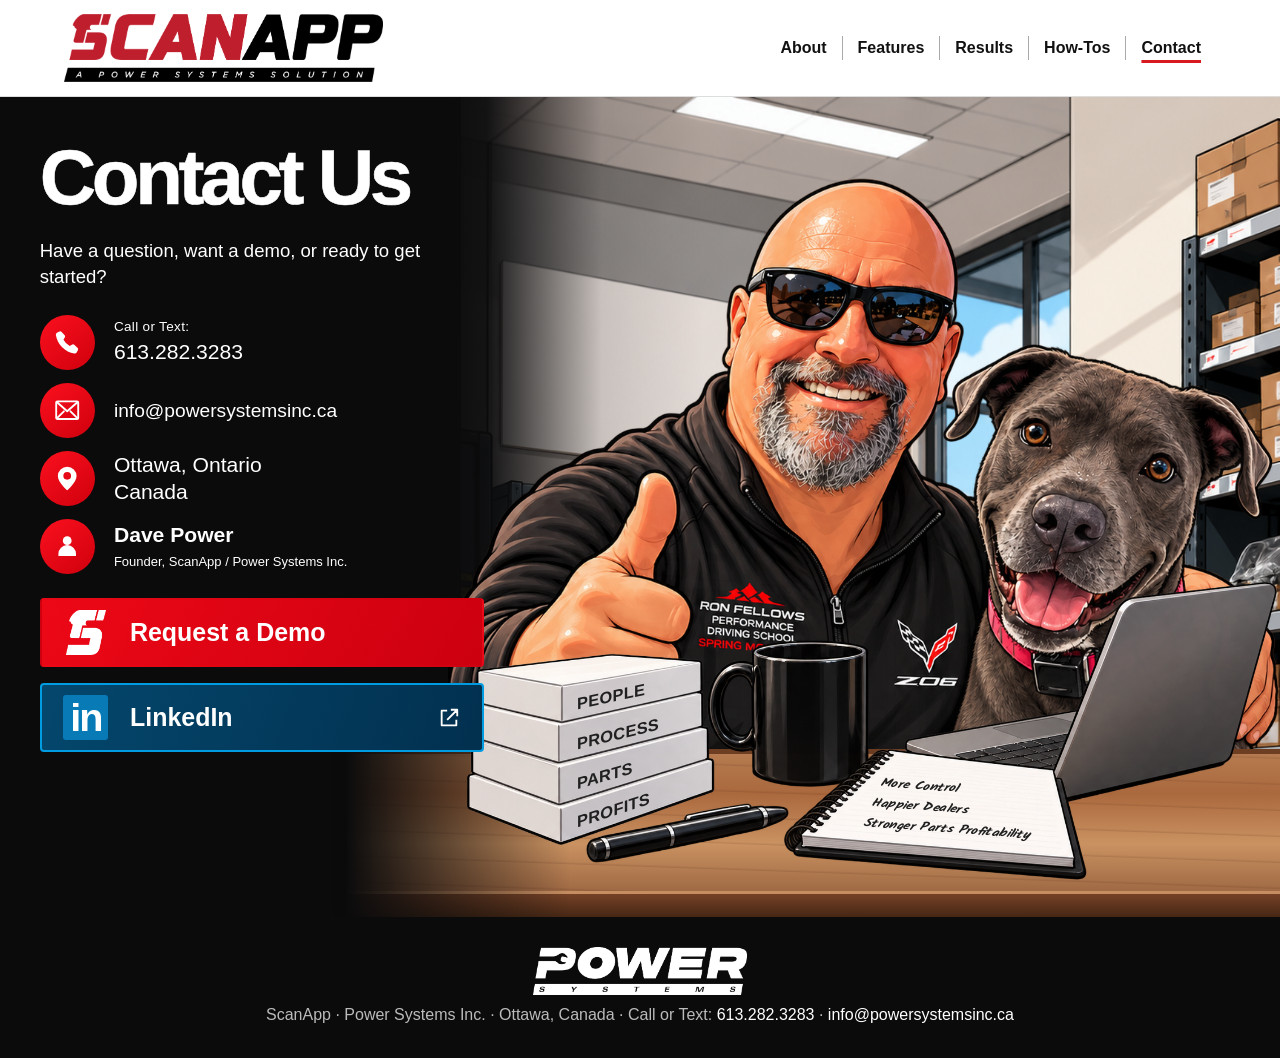
==== commit 28f004e6: "Restore founder title and use the shared header, navigation and footer on Contact" ====
--- a/contact.html
+++ b/contact.html
@@ -11,7 +11,7 @@
   <link rel="preconnect" href="https://fonts.gstatic.com" crossorigin>
   <link href="https://fonts.googleapis.com/css2?family=Kalam:wght@700&display=swap" rel="stylesheet">
   <link rel="stylesheet" href="site.css">
-  <link rel="stylesheet" href="contact.css?v=20261003-2">
+  <link rel="stylesheet" href="contact.css?v=20261003-3">
 </head>
 <body class="contact-view">
   <a class="contact-skip" href="#contact-heading">Skip to contact information</a>
@@ -41,7 +41,7 @@
         </div>
         <div class="contact-detail contact-person">
           <span class="contact-symbol" aria-hidden="true"><svg viewBox="0 0 24 24"><circle cx="12" cy="7" r="4"/><path d="M4 21v-2a8 8 0 0 1 16 0v2Z"/></svg></span>
-          <div>Dave Power</div>
+          <div><strong>Dave Power</strong><span class="contact-person-title">Founder, ScanApp / Power Systems Inc.</span></div>
         </div>
       </div>
     </section>
@@ -76,6 +76,6 @@
   </main>
   <div data-site-footer></div>
   <script src="site.js"></script>
-  <script src="contact.js?v=20261003-2"></script>
+  <script src="contact.js?v=20261003-3"></script>
 </body>
 </html>
--- a/site.css
+++ b/site.css
@@ -64,3 +64,46 @@
 .receiving-dms p{margin:0 0 18px}
 @media(max-width:900px){.receiving-process{grid-template-columns:1fr 1fr}}
 @media(max-width:600px){.receiving-process{grid-template-columns:1fr}.receiving-process .process-item{display:block}.receiving-callout-title,.receiving-callout-accent{font-size:26px}}
+
+
+/* Receiving hero: keep headline inside its column */
+.hero .hero-inner > div:first-child{min-width:0}
+.hero .hero-inner > div:first-child h1{white-space:normal!important;overflow-wrap:normal;word-break:normal}
+@media(min-width:901px){
+  .hero .hero-inner > div:first-child h1{font-size:clamp(38px,3vw,50px)!important}
+}
+
+
+/* Receiving hero character */
+.receiving-hero-art{display:flex;align-items:flex-end;justify-content:center;align-self:stretch}
+.receiving-hero-art img{display:block;max-height:440px;max-width:100%;width:auto;object-fit:contain;object-position:bottom center}
+@media(max-width:900px){.receiving-hero-art img{max-height:360px}}
+@media(max-width:600px){.receiving-hero-art{margin-top:24px}.receiving-hero-art img{max-height:300px}}
+
+
+/* Receiving dealership row: compact, aligned, equal character scale */
+.receiving-depts{grid-template-columns:repeat(3,1fr);gap:24px;align-items:start}
+.receiving-depts .dept{display:grid;grid-template-columns:88px 1fr;gap:16px;align-items:start}
+.receiving-depts .dept img,.receiving-depts .dept:nth-child(2) img{width:88px;height:112px;max-height:none;object-fit:contain;object-position:top center;transform:none}
+.receiving-depts .dept h3{margin:0 0 8px;font-size:24px;line-height:1.1}
+.receiving-depts .dept p{margin:0}
+@media(max-width:900px){.receiving-depts{grid-template-columns:1fr}.receiving-depts .dept{grid-template-columns:88px 1fr}}
+@media(max-width:600px){.receiving-depts .dept{grid-template-columns:76px 1fr}.receiving-depts .dept img,.receiving-depts .dept:nth-child(2) img{width:76px;height:98px}}
+
+
+/* LPO benefits across dealership: characters beside copy at all sizes */
+@media(max-width:600px){
+ .dept-grid .dept{display:grid!important;grid-template-columns:88px 1fr!important;gap:16px!important;align-items:start!important}
+ .dept-grid .dept img,.dept-grid .dept:nth-child(2) img{width:88px!important;height:112px!important;max-height:none!important;object-fit:contain!important;object-position:top center!important;transform:none!important}
+ .dept-grid .dept h3{margin:0 0 8px!important}
+ .dept-grid .dept p{margin:0!important}
+}
+
+
+/* LPO hero: bottom-align copy and artwork to eliminate dead space */
+@media(min-width:901px){
+ .hero:has(.lpo-hero-art){padding-top:54px;padding-bottom:42px}
+ .hero:has(.lpo-hero-art) .hero-inner{align-items:end!important}
+ .hero:has(.lpo-hero-art) .lpo-hero-art{min-height:0!important;align-self:end}
+ .hero:has(.lpo-hero-art) .lpo-people{align-items:flex-end}
+}
--- a/contact.css
+++ b/contact.css
@@ -1,14 +1,5 @@
-/* Contact-page-only composition. Shared navigation/footer stay in site.js. */
-.contact-view{background:#0b0b0c;--contact-red:#e30613;font-family:Arial,Helvetica,sans-serif}
-.contact-view [data-site-header] header{background:#0b0b0c;border-color:#292929;padding:16px 3.2%}
-.contact-view [data-site-header] .brand img{height:auto;width:clamp(225px,24vw,370px);max-width:100%}
-.contact-view [data-site-header] nav>a,.contact-view [data-site-header] .drop>a{color:#fff}
-.contact-view [data-site-header] .menu{color:#fff;min-width:44px;min-height:44px;cursor:pointer}
-.contact-view [data-site-header] .dropmenu{background:#171717;border-color:#444;z-index:20}
-.contact-view [data-site-header] .dropmenu a{color:#fff}
-.contact-view [data-site-header] .dropmenu a:hover{background:#292929}
-.contact-view [data-site-header] .drop:focus-within .dropmenu{display:block}
-.contact-view [data-site-header] a:focus-visible,.contact-view button:focus-visible{outline:3px solid #fff;outline-offset:5px}
+/* Contact composition only. Header, navigation and footer use site.css unchanged. */
+.contact-view{background:#0b0b0c;--contact-red:#e30613}
 .contact-skip{position:fixed;left:16px;top:-100px;z-index:99;background:#fff;color:#111;padding:12px 18px}
 .contact-skip:focus{top:12px}
 .contact-stage{position:relative;isolation:isolate;overflow:hidden;display:grid;grid-template-columns:39% 61%;grid-template-rows:auto auto 1fr;min-height:max(820px,62vw);max-width:1740px;margin:0 auto;background:#111;color:#fff}
@@ -32,6 +23,8 @@
 .contact-email{font-size:clamp(15px,1.5vw,24px);overflow-wrap:anywhere}
 .contact-detail address{font-style:normal}
 .contact-person{font-weight:700}
+.contact-person strong{display:block}
+.contact-person-title{display:block;margin-top:4px;font-size:clamp(13px,1vw,17px);font-weight:400;line-height:1.4}
 .contact-ctas{position:relative;z-index:5;grid-column:1;grid-row:2;align-self:start;display:grid;gap:16px;width:calc(97% - clamp(26px,3.1vw,54px));max-width:470px;margin:0 0 54px clamp(26px,3.1vw,54px)}
 .contact-cta{box-sizing:border-box;display:flex;align-items:center;justify-content:flex-start;gap:clamp(13px,1.7vw,26px);height:clamp(64px,5.4vw,86px);padding:12px clamp(16px,1.7vw,27px);border:2px solid transparent;border-radius:4px;color:#fff;text-decoration:none;font-size:clamp(18px,1.95vw,30px);font-weight:700;line-height:1.15}
 .contact-cta>span:not(.contact-linkedin-mark){white-space:nowrap}
@@ -71,10 +64,6 @@
  .contact-desktop{left:34%;height:21%}
 }
 @media(max-width:800px){
- .contact-view [data-site-header] header{padding:14px 5%}
- .contact-view [data-site-header] .brand img{width:clamp(210px,47vw,340px);height:auto}
- .contact-view [data-site-header] nav{padding-top:14px}
- .contact-view [data-site-header] nav>a,.contact-view [data-site-header] .drop>a{border-top-color:#353535}
  .contact-stage{display:grid;grid-template-columns:50% 50%;grid-template-rows:auto auto;min-height:0;max-width:800px;background:#f4f2ef;color:#0b0b0c}
  /* Zoom/crop the room to shelving level, not floor level behind the portrait. */
  .contact-environment{inset:0;z-index:-4;overflow:hidden}
@@ -100,7 +89,6 @@
  .contact-desktop:after{background:none}
  .contact-desktop:before{height:22px}
  .contact-props{width:100%;right:0;bottom:9%}
- .contact-view .footer{font-size:14px;padding:24px 6%;border-top:1px solid #333}
 }
 @media(max-width:374px){
  .contact-information h1{font-size:43px}
@@ -110,4 +98,4 @@
  .contact-cta{font-size:13px;gap:6px;padding:8px 6px;height:50px}
  .contact-illustration{margin-top:-32px}
 }
-@media(prefers-reduced-motion:reduce){.contact-view *{scroll-behavior:auto}}
+@media(prefers-reduced-motion:reduce){.contact-stage *{scroll-behavior:auto}}
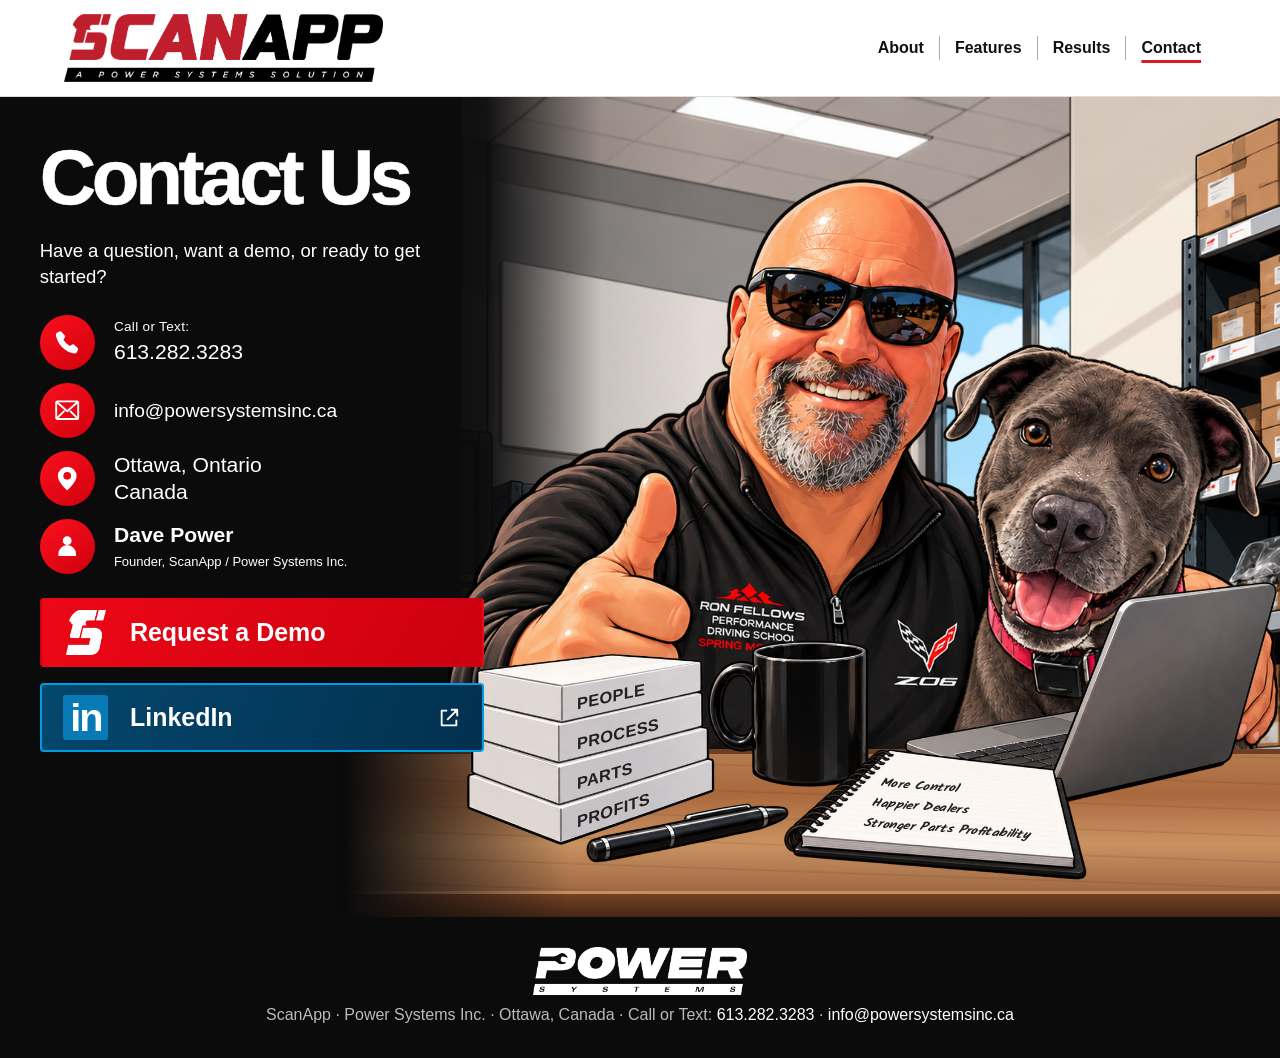
==== commit a58890d4: "Use official transparent red S for browser icons across all pages" ====
--- a/contact.html
+++ b/contact.html
@@ -6,12 +6,12 @@
   <meta http-equiv="Content-Security-Policy" content="script-src 'self'; object-src 'none'; base-uri 'self'">
   <meta name="description" content="Contact Dave Power at ScanApp. Call or text 613.282.3283, request a demo, or learn more about the founder of ScanApp and Power Systems Inc.">
   <title>Contact Us | ScanApp</title>
-  <link rel="icon" href="graphics/scanapp%20small%20color.png">
+  <link rel="icon" href="/favicon.ico?v=red-s-20261003" sizes="16x16 32x32 48x48 64x64"><link rel="icon" type="image/png" href="/graphics/S%20ICON_RED.png?v=red-s-20261003">
   <link rel="preconnect" href="https://fonts.googleapis.com">
   <link rel="preconnect" href="https://fonts.gstatic.com" crossorigin>
   <link href="https://fonts.googleapis.com/css2?family=Kalam:wght@700&display=swap" rel="stylesheet">
   <link rel="stylesheet" href="site.css">
-  <link rel="stylesheet" href="contact.css?v=20261003-3">
+  <link rel="stylesheet" href="contact.css?v=20261003-4">
 </head>
 <body class="contact-view">
   <a class="contact-skip" href="#contact-heading">Skip to contact information</a>
--- a/site.css
+++ b/site.css
@@ -107,3 +107,140 @@
  .hero:has(.lpo-hero-art) .lpo-hero-art{min-height:0!important;align-self:end}
  .hero:has(.lpo-hero-art) .lpo-people{align-items:flex-end}
 }
+
+
+/* Hero character sizing: one equal-size character on LPO and Receiving */
+.lpo-hero-art .lpo-people{padding-right:38%!important;justify-content:center!important}
+.lpo-hero-art .lpo-people img,.receiving-hero-art img{width:auto!important;height:360px!important;max-width:100%!important;max-height:360px!important;object-fit:contain!important;object-position:bottom center}
+@media(max-width:900px){.lpo-hero-art .lpo-people img,.receiving-hero-art img{height:320px!important;max-height:320px!important}}
+@media(max-width:600px){.lpo-hero-art .lpo-people{padding-right:25%!important}.lpo-hero-art .lpo-people img,.receiving-hero-art img{height:270px!important;max-height:270px!important;width:auto!important}}
+
+
+/* Keep feature-page hero bands the same height on desktop */
+@media(min-width:901px){
+ .hero:has(.lpo-hero-art),
+ .receiving-hero{
+   height:500px!important;
+   min-height:500px!important;
+   padding-top:42px!important;
+   padding-bottom:42px!important;
+   display:flex!important;
+   align-items:center!important;
+ }
+ .hero:has(.lpo-hero-art) .hero-inner,
+ .receiving-hero .hero-inner{
+   width:100%;
+   align-items:center!important;
+ }
+}
+
+
+/* Match dealership-benefit black bands and align all three columns */
+@media(min-width:901px){
+ section.black:has(.dept-grid){
+   min-height:360px!important;
+   display:flex!important;
+   align-items:center!important;
+ }
+ section.black:has(.dept-grid)>.wrap{
+   width:100%;
+   padding-top:44px!important;
+   padding-bottom:44px!important;
+ }
+ .dept-grid,.receiving-depts{
+   align-items:start!important;
+ }
+ .dept-grid .dept,.receiving-depts .dept{
+   align-items:start!important;
+ }
+ .dept-grid .dept img,.dept-grid .dept:nth-child(2) img,
+ .receiving-depts .dept img,.receiving-depts .dept:nth-child(2) img{
+   align-self:start!important;
+ }
+ .dept-grid .dept h3,.receiving-depts .dept h3{
+   margin-top:0!important;
+ }
+}
+
+
+/* Match the main black feature-detail bands on Receiving and LPO */
+@media(min-width:901px){
+ section.black:has(.receiving-callout),
+ section.black:has(.solution-list):has(.visual-pair){
+   min-height:680px!important;
+   display:flex!important;
+   align-items:center!important;
+ }
+ section.black:has(.receiving-callout)>.wrap,
+ section.black:has(.solution-list):has(.visual-pair)>.wrap{
+   width:100%;
+   padding-top:50px!important;
+   padding-bottom:50px!important;
+ }
+}
+
+
+/* Shared feature dealership section: identical LPO and Receiving geometry */
+@media(min-width:901px){
+ .feature-dept-grid{
+   display:grid!important;
+   grid-template-columns:repeat(3,minmax(0,1fr))!important;
+   gap:48px!important;
+   align-items:start!important;
+ }
+ .feature-dept-grid .dept{
+   display:grid!important;
+   grid-template-columns:96px minmax(0,1fr)!important;
+   gap:20px!important;
+   align-items:start!important;
+ }
+ .feature-dept-grid .dept img,
+ .feature-dept-grid .dept:nth-child(2) img{
+   width:96px!important;
+   height:126px!important;
+   max-height:126px!important;
+   object-fit:contain!important;
+   object-position:top center!important;
+   transform:none!important;
+   align-self:start!important;
+ }
+ .feature-dept-grid .dept h3{
+   margin:0 0 10px!important;
+   font-size:22px!important;
+   line-height:1.1!important;
+ }
+ .feature-dept-grid .dept p{
+   margin:0!important;
+   line-height:1.55!important;
+ }
+}
+
+
+/* Results page */
+.results-hero .hero-inner{align-items:center}
+.results-accountant{position:relative;min-height:330px;display:flex;align-items:flex-end;justify-content:center}
+.results-thought{position:absolute;right:0;top:0;background:#fff;color:#111;border-radius:48% 52% 46% 54%;padding:28px 38px;font-size:19px;font-weight:800;line-height:1.45;transform:rotate(-3deg);box-shadow:0 8px 24px #0006}
+.results-thought strong{color:var(--red);font-size:24px}
+.results-calculator{background:#2a2a2a;border:5px solid #777;border-radius:12px;padding:25px 35px;color:#fff;font-size:25px;line-height:1.5;letter-spacing:.25em;box-shadow:0 10px 25px #0008}
+.results-calculator span{display:block;margin-top:12px;color:#fff;background:var(--red);padding:7px 10px;font-size:14px;letter-spacing:0;text-align:center;font-weight:900}
+.results-page h2,.results-flow h2,.results-bottom-line h2,.results-equation h2,.results-not-scanner h2,.results-close h2{font-size:38px}
+.results-stats{display:grid;grid-template-columns:repeat(3,1fr);gap:0;margin-top:34px;border-top:1px solid var(--line);border-bottom:1px solid var(--line)}
+.result-card{padding:34px;border-right:1px solid var(--line)}
+.result-card:last-child{border-right:0}.result-card .stat{color:var(--red);line-height:1.1}.result-card p{font-size:18px}
+.results-not-scanner .split{grid-template-columns:.7fr 1.3fr}
+.not-scanner-mark{height:300px;width:300px;border:22px solid var(--red);border-radius:50%;position:relative;margin:auto;display:flex;align-items:center;justify-content:center}
+.scanner-symbol{font-size:170px;font-weight:900;transform:rotate(-20deg);color:#777}
+.no-slash{position:absolute;width:310px;height:22px;background:var(--red);transform:rotate(-45deg)}
+.results-checks{font-size:20px;border-left:4px solid var(--red);padding-left:38px}
+.results-checks li{margin-bottom:15px}
+.profit-equation{display:inline-block;border:3px solid var(--red);padding:15px 22px;font-size:27px;font-weight:900;margin:12px 0 24px}
+.results-ledger{border:4px solid #eee;background:#fff;color:#111;padding:38px;text-align:center;font-size:30px;font-weight:900;transform:rotate(-1deg)}
+.results-ledger>div{margin:10px}.results-profit{border:4px solid var(--red);padding:14px;border-radius:50%}
+.results-flow{text-align:center}.results-flow .lead{margin-left:auto;margin-right:auto}
+.downstream-grid{display:grid;grid-template-columns:1fr auto 1fr auto 1fr auto 1fr auto 1fr auto 1fr;gap:12px;align-items:center;margin-top:40px}
+.downstream-grid div{background:var(--soft);padding:22px 12px;border-top:5px solid var(--red);min-height:115px;display:flex;flex-direction:column;justify-content:center}
+.downstream-grid strong{font-size:18px}.downstream-grid span{display:block;margin-top:7px}.downstream-grid b{color:var(--red);font-size:30px}
+.results-control-list{display:flex;flex-direction:column;gap:15px;font-size:28px;font-style:italic}
+.results-control-list strong{color:#fff}.results-control-list strong::first-letter{color:var(--red)}
+@media(max-width:900px){.results-stats{grid-template-columns:1fr}.result-card{border-right:0;border-bottom:1px solid var(--line)}.downstream-grid{grid-template-columns:1fr}.downstream-grid b{transform:rotate(90deg)}.results-accountant{min-height:280px}.results-not-scanner .split{grid-template-columns:1fr}.not-scanner-mark{width:230px;height:230px}.no-slash{width:240px}.scanner-symbol{font-size:130px}}
+@media(max-width:600px){.results-thought{position:relative;right:auto;top:auto;margin-bottom:24px;font-size:16px}.results-accountant{display:block;min-height:0}.results-calculator{max-width:220px;margin:auto}.results-page h2,.results-flow h2,.results-bottom-line h2,.results-equation h2,.results-not-scanner h2,.results-close h2{font-size:32px}.result-card{padding:26px 0}.results-control-list{font-size:22px}}
--- a/contact.css
+++ b/contact.css
@@ -77,13 +77,14 @@
  .contact-symbol{width:clamp(42px,7vw,57px)}
  .contact-phone-label{font-size:.7em;margin-bottom:2px}
  .contact-email{font-size:clamp(15px,2.9vw,23px)}
- /* Actions and illustration share a row: the face rises beside the name/buttons. */
- .contact-ctas{grid-column:1;grid-row:2;width:90%;max-width:350px;gap:12px;margin:0 0 0 10%;align-self:start}
+ /* Mobile actions have their own row so neither button can cover the thumbs-up. */
+ .contact-ctas{grid-column:1/-1;grid-row:2;grid-template-columns:repeat(2,minmax(0,1fr));width:90%;max-width:none;gap:12px;margin:0 5%;align-self:start}
  .contact-cta{height:54px;gap:8px;padding:8px 9px;font-size:clamp(13px,3.6vw,22px)}
+ .contact-cta>span:not(.contact-linkedin-mark){white-space:normal;min-width:0}
  .contact-demo>img,.contact-linkedin-mark{width:clamp(22px,6.5vw,40px);height:clamp(22px,6.5vw,40px)}
  .contact-linkedin-mark{font-size:clamp(21px,5.8vw,36px)}
  .contact-external{display:none}
- .contact-illustration{position:relative;inset:auto;grid-column:1/-1;grid-row:2;margin-top:-38px;aspect-ratio:1.13;z-index:0;min-height:255px}
+ .contact-illustration{position:relative;inset:auto;grid-column:1/-1;grid-row:3;margin-top:12px;aspect-ratio:1.13;z-index:0;min-height:255px}
  .contact-portrait{width:74%;right:0;top:0;bottom:auto;aspect-ratio:1.08}
  .contact-desktop{left:0;height:34%;bottom:0;border-top-width:4px}
  .contact-desktop:after{background:none}
@@ -96,6 +97,5 @@
  .contact-detail{gap:11px}
  .contact-email{font-size:14px}
  .contact-cta{font-size:13px;gap:6px;padding:8px 6px;height:50px}
- .contact-illustration{margin-top:-32px}
 }
 @media(prefers-reduced-motion:reduce){.contact-stage *{scroll-behavior:auto}}
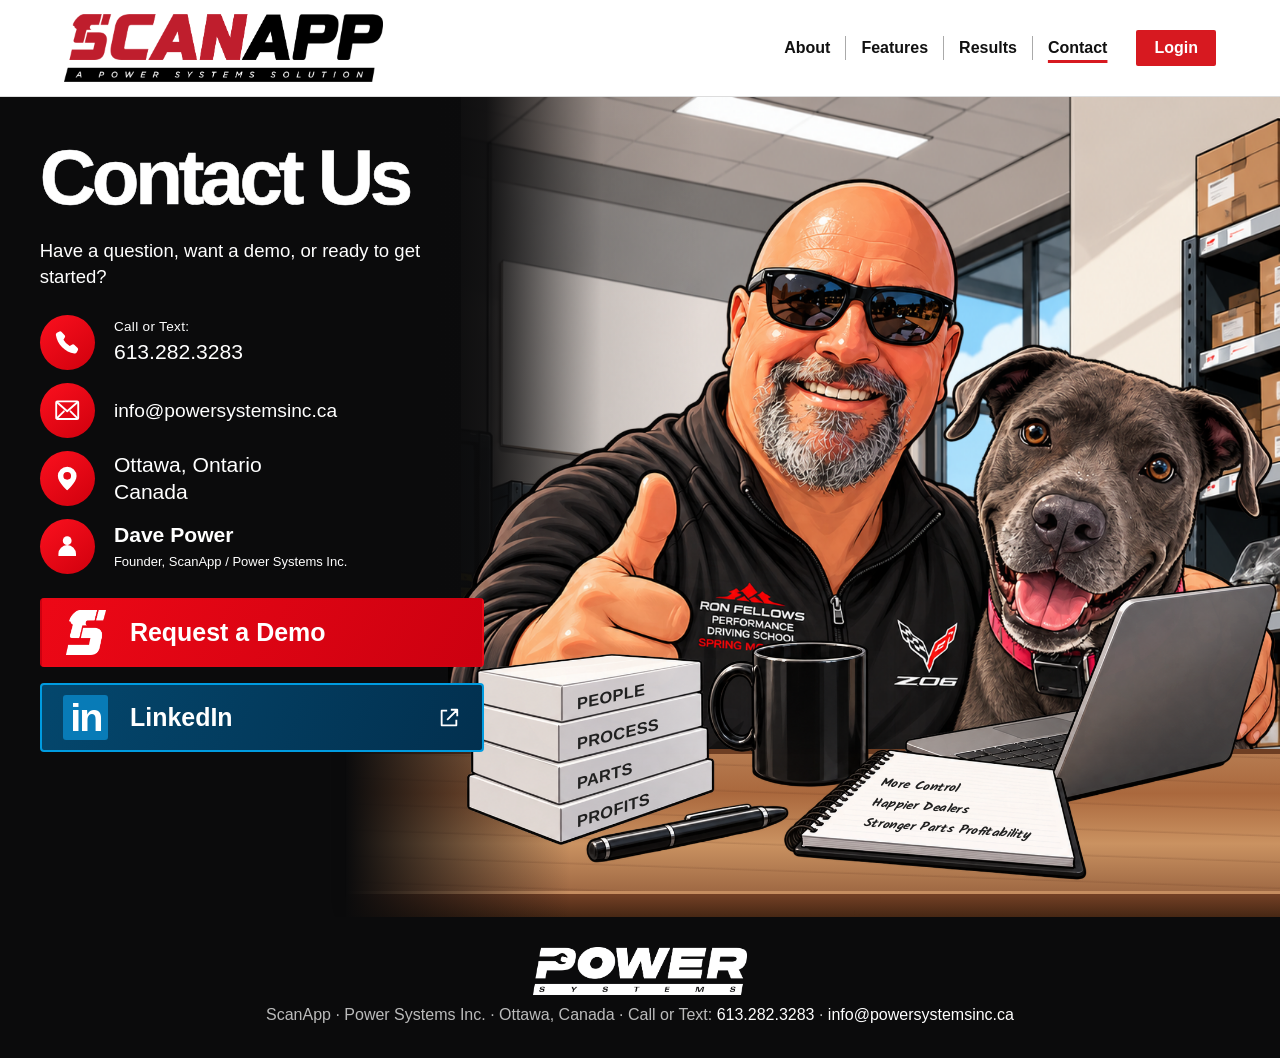
==== commit 219bb00f: "Optimize Contact page SEO metadata" ====
--- a/contact.html
+++ b/contact.html
@@ -5,7 +5,14 @@
   <meta name="viewport" content="width=device-width,initial-scale=1">
   <meta http-equiv="Content-Security-Policy" content="script-src 'self'; object-src 'none'; base-uri 'self'">
   <meta name="description" content="Contact Dave Power at ScanApp. Call or text 613.282.3283, request a demo, or learn more about the founder of ScanApp and Power Systems Inc.">
-  <title>Contact Us | ScanApp</title>
+  <title>Contact ScanApp | Dealership Parts Software Demo</title>
+  <link rel="canonical" href="https://www.thescanapp.com/contact.html">
+  <meta property="og:type" content="website">
+  <meta property="og:title" content="Contact ScanApp | Dealership Parts Software Demo">
+  <meta property="og:description" content="Contact ScanApp founder Dave Power to discuss dealership parts receiving, invoice reconciliation, GM LPO management or request a ScanApp demonstration.">
+  <meta property="og:url" content="https://www.thescanapp.com/contact.html">
+  <meta name="twitter:card" content="summary">
+
   <link rel="icon" href="/favicon.ico?v=red-s-20261003" sizes="16x16 32x32 48x48 64x64"><link rel="icon" type="image/png" href="/graphics/S%20ICON_RED.png?v=red-s-20261003">
   <link rel="preconnect" href="https://fonts.googleapis.com">
   <link rel="preconnect" href="https://fonts.gstatic.com" crossorigin>
--- a/site.css
+++ b/site.css
@@ -244,3 +244,9 @@
 .results-control-list strong{color:#fff}.results-control-list strong::first-letter{color:var(--red)}
 @media(max-width:900px){.results-stats{grid-template-columns:1fr}.result-card{border-right:0;border-bottom:1px solid var(--line)}.downstream-grid{grid-template-columns:1fr}.downstream-grid b{transform:rotate(90deg)}.results-accountant{min-height:280px}.results-not-scanner .split{grid-template-columns:1fr}.not-scanner-mark{width:230px;height:230px}.no-slash{width:240px}.scanner-symbol{font-size:130px}}
 @media(max-width:600px){.results-thought{position:relative;right:auto;top:auto;margin-bottom:24px;font-size:16px}.results-accountant{display:block;min-height:0}.results-calculator{max-width:220px;margin:auto}.results-page h2,.results-flow h2,.results-bottom-line h2,.results-equation h2,.results-not-scanner h2,.results-close h2{font-size:32px}.result-card{padding:26px 0}.results-control-list{font-size:22px}}
+
+/* Shared Login CTA */
+nav>a.login-btn{background:var(--red);color:#fff;padding:10px 18px;margin-left:14px;border:0;text-decoration:none;font-weight:800;line-height:1;border-radius:2px}
+nav>a.login-btn:hover{background:#b91219}
+nav>a.login-btn:focus-visible{outline:3px solid #111;outline-offset:3px}
+@media(max-width:800px){nav>a.login-btn{margin:10px 0 0;padding:13px 16px;text-align:center;border-top:0}}
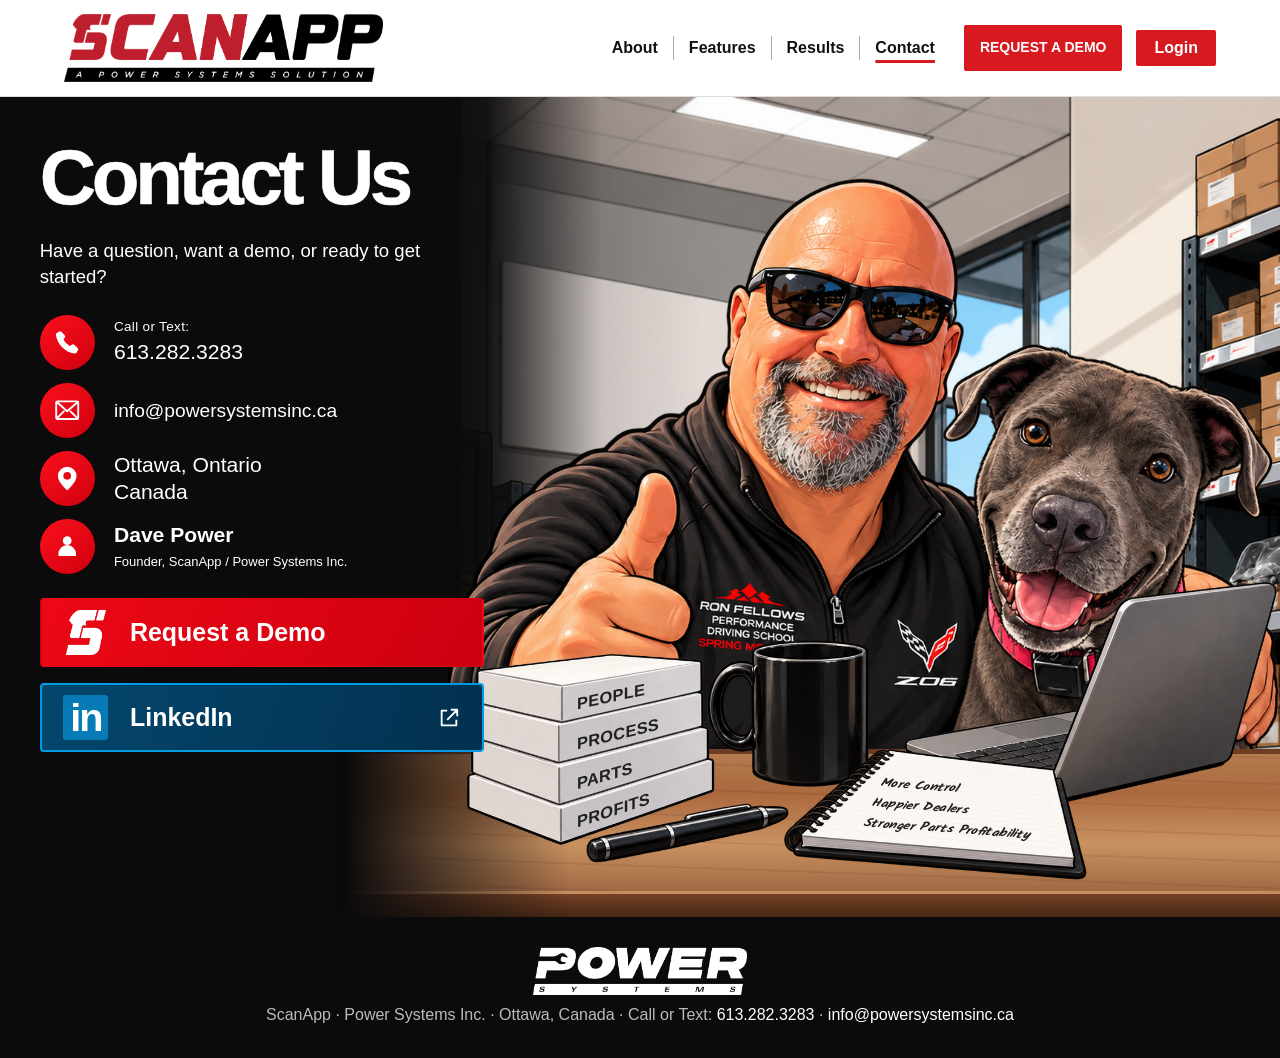
==== commit 757c37eb: "Add Netlify demo request form and shared demo navigation" ====
--- a/contact.html
+++ b/contact.html
@@ -1,6 +1,15 @@
 <!doctype html>
 <html lang="en">
 <head>
+<!-- Google tag (gtag.js) -->
+<script async src="https://www.googletagmanager.com/gtag/js?id=G-S8TZXDFMCD"></script>
+<script>
+  window.dataLayer = window.dataLayer || [];
+  function gtag(){dataLayer.push(arguments);}
+  gtag('js', new Date());
+  gtag('config', 'G-S8TZXDFMCD');
+</script>
+
   <meta charset="utf-8">
   <meta name="viewport" content="width=device-width,initial-scale=1">
   <meta http-equiv="Content-Security-Policy" content="script-src 'self'; object-src 'none'; base-uri 'self'">
@@ -53,7 +62,7 @@
       </div>
     </section>
     <div class="contact-ctas">
-        <a class="contact-cta contact-demo" href="tel:+16132823283" data-demo-link><img src="graphics/S%20ICON_WHITE.png" width="36" height="36" alt=""><span>Request a Demo</span></a>
+        <a class="contact-cta contact-demo" href="request-demo.html" data-demo-link><img src="graphics/S%20ICON_WHITE.png" width="36" height="36" alt=""><span>Request a Demo</span></a>
         <a class="contact-cta contact-linkedin" href="https://www.linkedin.com/in/thedavepower/" target="_blank" rel="noopener noreferrer"><span class="contact-linkedin-mark" aria-hidden="true">in</span><span>LinkedIn</span><svg class="contact-external" viewBox="0 0 24 24" aria-hidden="true"><path d="M14 3h7v7m0-7L10 14M10 4H4v16h16v-6"/></svg></a>
     </div>
 
--- a/site.css
+++ b/site.css
@@ -250,3 +250,10 @@
 nav>a.login-btn:hover{background:#b91219}
 nav>a.login-btn:focus-visible{outline:3px solid #111;outline-offset:3px}
 @media(max-width:800px){nav>a.login-btn{margin:10px 0 0;padding:13px 16px;text-align:center;border-top:0}}
+
+/* Shared demo CTA; collapse before the expanded navigation crowds the logo. */
+nav>a.demo-nav{background:var(--red);color:#fff;padding:12px 16px;margin-left:14px;border:0;border-radius:2px;font-size:14px;white-space:nowrap}
+nav>a.demo-nav:hover{background:#b91219}
+nav>a.demo-nav:focus-visible{outline:3px solid #111;outline-offset:3px}
+@media(min-width:801px) and (max-width:1150px){header{flex-wrap:wrap}.menu{display:block}nav{display:none;width:100%;flex-direction:column;align-items:stretch;padding-top:10px}nav.open{display:flex}nav>a,.drop>a{display:block;padding:12px 0;border-top:1px solid var(--line)}nav>a+*,.drop+*{border-left:0}.dropmenu{display:block;position:static;border:0;box-shadow:none;padding-left:16px}.dropmenu a{padding:8px 0}nav>a.login-btn{margin:10px 0 0;padding:13px 16px;text-align:center}}
+@media(max-width:1150px){nav>a.demo-nav{margin:10px 0 0;padding:15px;text-align:center}}
